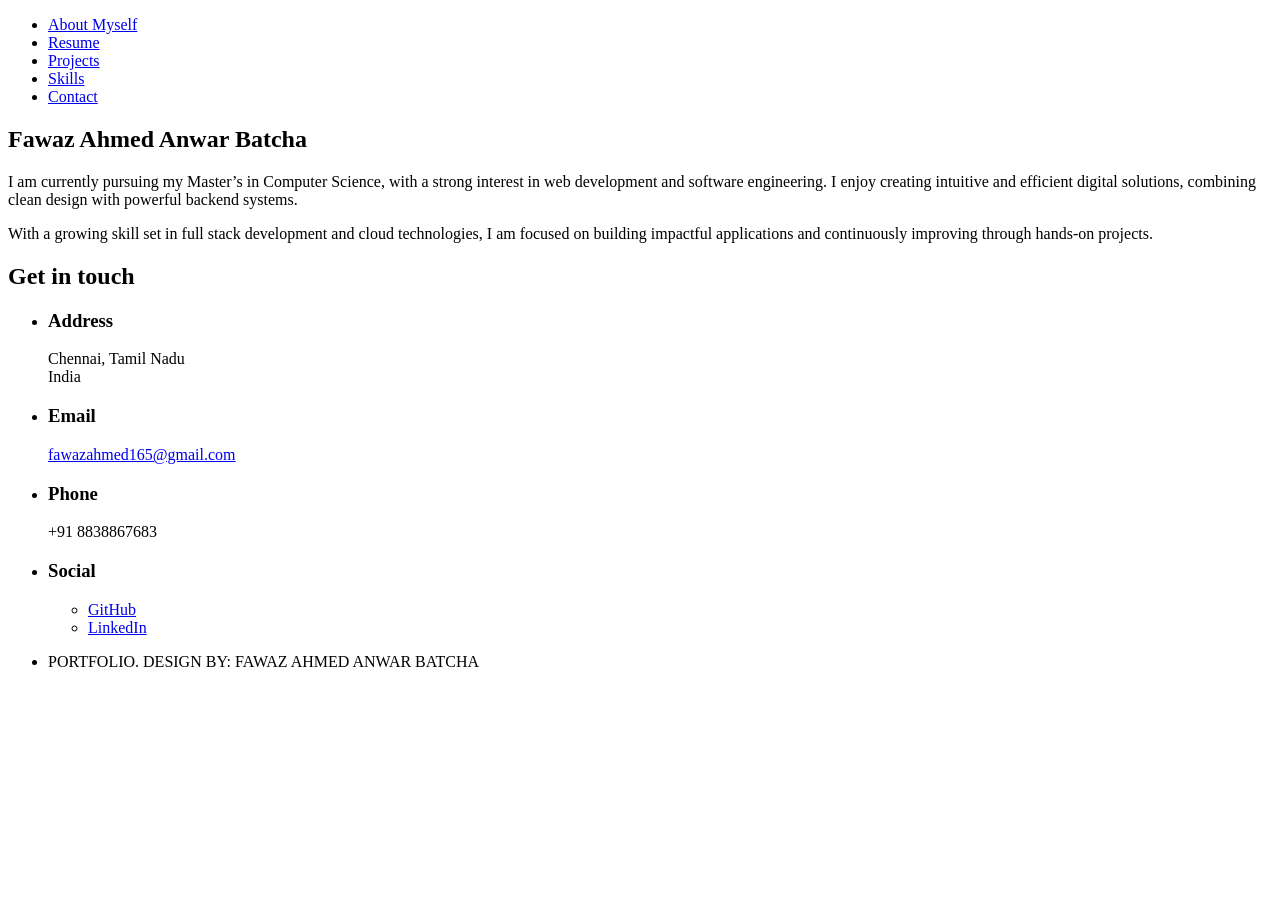
==== index.html @ 82d03cc2 "initial commit" ====
<!DOCTYPE HTML>
<!--
	Hyperspace by HTML5 UP
	html5up.net | @ajlkn
	Free for personal and commercial use under the CCA 3.0 license (html5up.net/license)
-->
<html>
	<head>
		<title>Fawaz Ahmed Portfolio</title>
		<meta charset="utf-8" />
		<meta name="viewport" content="width=device-width, initial-scale=1, user-scalable=no" />
		<link rel="stylesheet" href="assets/css/main.css" />
		<noscript><link rel="stylesheet" href="assets/css/noscript.css" /></noscript>
	</head>
	<body class="is-preload">

		<!-- Sidebar -->
		<section id="sidebar">
			<div class="inner">
				<nav>
					<ul>
						<li><a href="about.html">About Myself</a></li>
						<li><a href="resume.html">Resume</a></li>
						<li><a href="projects.html">Projects</a></li>
						<li><a href="skills.html">Skills</a></li>
						<li><a href="#contact">Contact</a></li>
					</ul>
				</nav>
			</div>
		</section>

		<!-- Wrapper -->
			<div id="wrapper">

				<!-- Intro -->
					<section id="intro" class="wrapper style1 fullscreen fade-up">
						<div class="inner">
							<h1><span class="image right"><img src="file:///C:/Users/fawaz/OneDrive/Documents/portfolio%20website/fawazahmed.github.io/images/personal/about_me.jpg" alt="" /></span>Fawaz Ahmed Anwar Batcha</h1>
							<p>I am currently pursuing my Master’s in Computer Science, with a strong interest in web development and software engineering. I enjoy creating intuitive and efficient digital solutions, combining clean design with powerful backend systems.</p>

							<p>With a growing skill set in full stack development and cloud technologies, I am focused on building impactful applications and continuously improving through hands-on projects.</p>
						</div>
					</section>

				<!-- Three -->
					<section id="contact" class="wrapper style1 fade-up">
						<div class="inner">
							<h2>Get in touch</h2>
							<div class="col-6 col-12">
								<!--section>
									<form method="post" action="form-to-email.php">
										<div class="fields">
											<div class="field half">
												<label for="name">Name</label>
												<input type="text" name="name" id="name" />
											</div>
											<div class="field half">
												<label for="email">Email</label>
												<input type="text" name="email" id="email" />
											</div>
											<div class="field">
												<label for="message">Message</label>
												<textarea name="message" id="message" rows="5"></textarea>
											</div>
										</div>
										<ul class="actions">
											<li><a href="mailto: yourname@gmail.com?subject = Name&body = Message" class="button submit">Send Message</a></li>
										</ul>
									</form>
								</section-->
								<section>
									<ul class="contact">
										<div class="row">
											<div class="col-6 col-12-medium">
												<li>
													<h3>Address</h3>
													<span>Chennai, Tamil Nadu<br />
													India</span>
												</li>
											</div>
											<div class="col-6 col-12-medium">
												<li>
													<h3>Email</h3>
													<a href="mailto: fawazahmed165@gmail.com">fawazahmed165@gmail.com</a>
												</li>
											</div>
										</div>
										<div class="row">
											<div class="col-6 col-12-medium">
												<li>
													<h3>Phone</h3>
													<span>+91 8838867683</span>
												</li>
											</div>
											<div class="col-6 col-12-medium">	
												<li>
													<h3>Social</h3>
													<ul class="icons">
														<li><a href="https://github.com/fawaz165" class="icon brands fa-github"><span class="label">GitHub</span></a></li>
														<li><a href="https://www.linkedin.com/in/fawaz-ahmed-831165223/" class="icon brands fa-linkedin-in"><span class="label">LinkedIn</span></a></li>
													</ul>
												</li>
											</div>
										</div>
									</ul>
								</section>
							</div>
						</div>
					</section>

			</div>

		<!-- Footer -->
			<footer id="footer" class="wrapper style1-alt">
				<div class="inner">
					<ul class="menu">
						<li> PORTFOLIO. DESIGN BY: FAWAZ AHMED ANWAR BATCHA</li>
					</ul>
				</div>
			</footer>

		<!-- Scripts -->
			<script src="assets/js/jquery.min.js"></script>
			<script src="assets/js/jquery.scrollex.min.js"></script>
			<script src="assets/js/jquery.scrolly.min.js"></script>
			<script src="assets/js/browser.min.js"></script>
			<script src="assets/js/breakpoints.min.js"></script>
			<script src="assets/js/util.js"></script>
			<script src="assets/js/main.js"></script>

	</body>
</html>
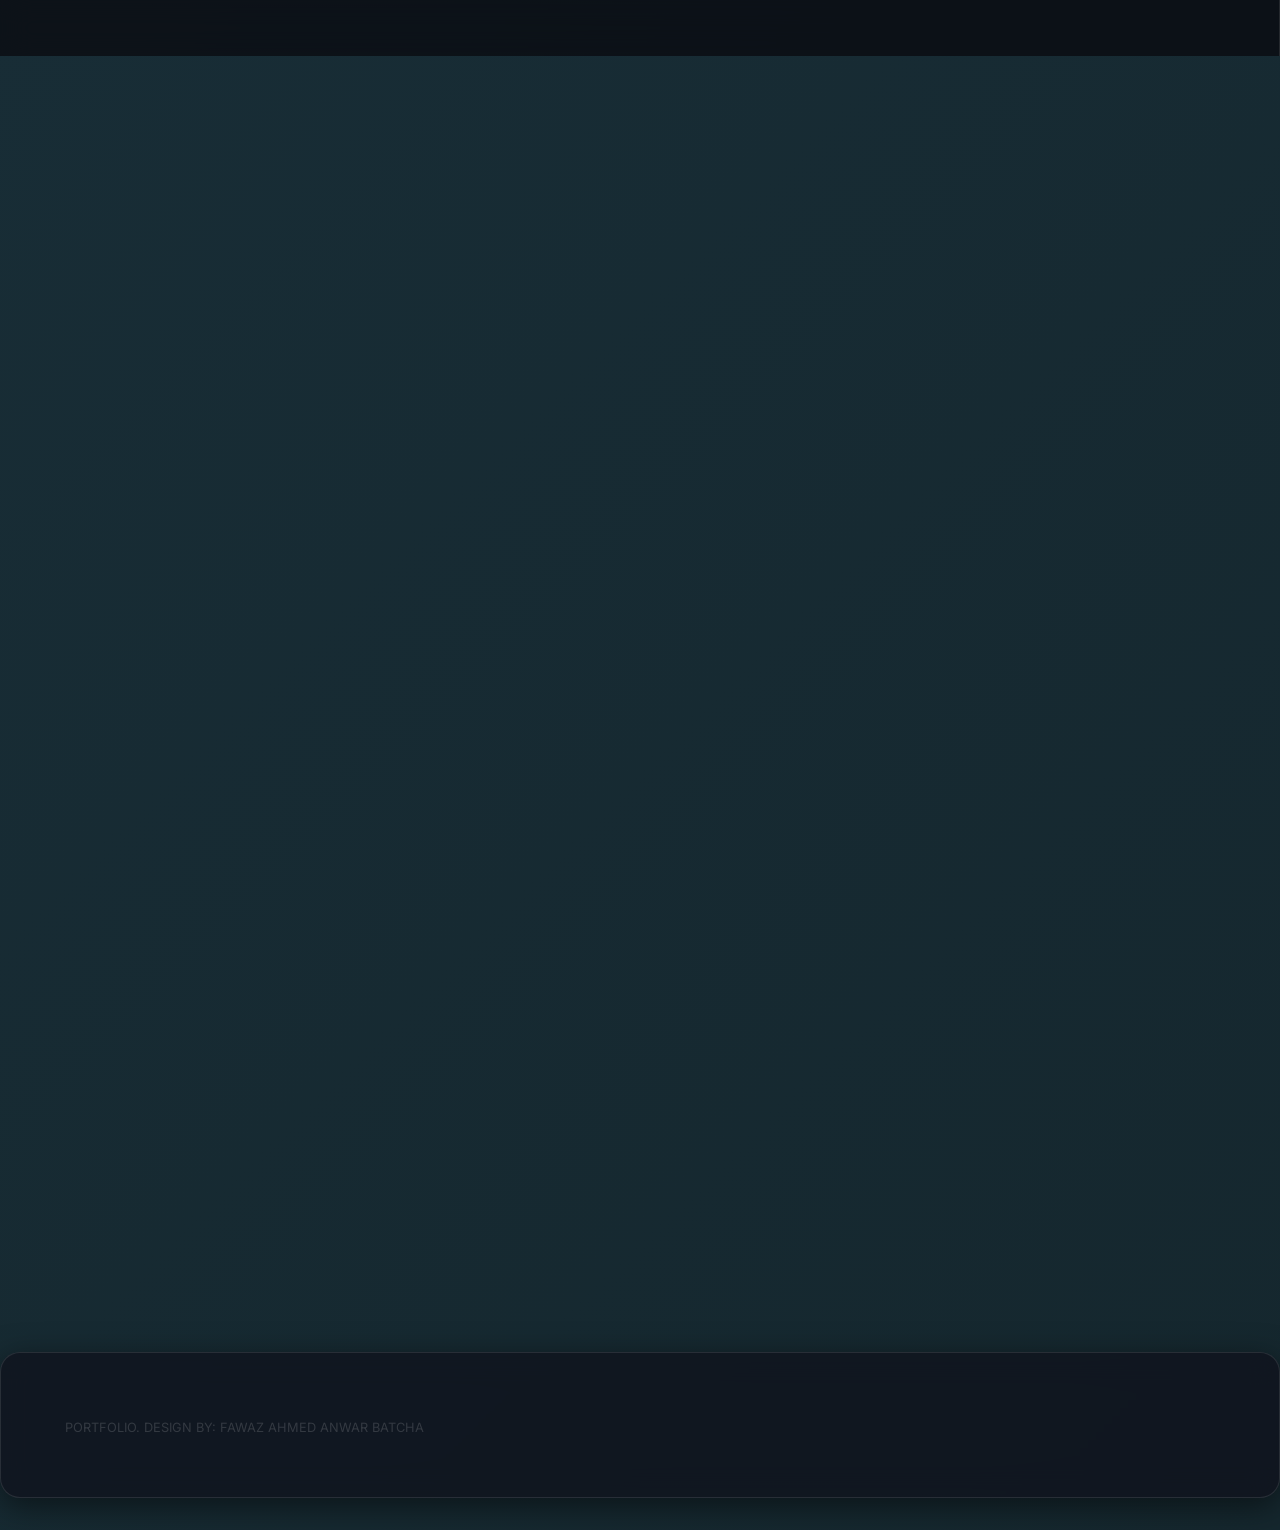
==== commit 5fece3b0: "Updated portfolio" ====
--- a/index.html
+++ b/index.html
@@ -9,6 +9,9 @@
 		<title>Fawaz Ahmed Portfolio</title>
 		<meta charset="utf-8" />
 		<meta name="viewport" content="width=device-width, initial-scale=1, user-scalable=no" />
+		<link rel="preconnect" href="https://fonts.googleapis.com">
+		<link rel="preconnect" href="https://fonts.gstatic.com" crossorigin>
+		<link href="https://fonts.googleapis.com/css2?family=Inter:wght@300;400;600&family=Outfit:wght@400;700;900&display=swap" rel="stylesheet">
 		<link rel="stylesheet" href="assets/css/main.css" />
 		<noscript><link rel="stylesheet" href="assets/css/noscript.css" /></noscript>
 	</head>
--- a/assets/css/main.css
+++ b/assets/css/main.css
@@ -0,0 +1,3994 @@
+﻿@import url(fontawesome-all.min.css);
+
+/*
+	Hyperspace by HTML5 UP
+	html5up.net | @ajlkn
+	Free for personal and commercial use under the CCA 3.0 license (html5up.net/license)
+*/
+
+html, body, div, span, applet, object,
+iframe, h1, h2, h3, h4, h5, h6, p, blockquote,
+pre, a, abbr, acronym, address, big, cite,
+code, del, dfn, em, img, ins, kbd, q, s, samp,
+small, strike, strong, sub, sup, tt, var, b,
+u, i, center, dl, dt, dd, ol, ul, li, fieldset,
+form, label, legend, table, caption, tbody,
+tfoot, thead, tr, th, td, article, aside,
+canvas, details, embed, figure, figcaption,
+footer, header, hgroup, menu, nav, output, ruby,
+section, summary, time, mark, audio, video {
+	margin: 0;
+	padding: 0;
+	border: 0;
+	font-size: 100%;
+	font: inherit;
+	vertical-align: baseline;}
+
+article, aside, details, figcaption, figure,
+footer, header, hgroup, menu, nav, section {
+	display: block;}
+
+body {
+	line-height: 1;
+}
+
+ol, ul {
+	list-style: none;
+}
+
+blockquote, q {
+	quotes: none;
+}
+
+	blockquote:before, blockquote:after, q:before, q:after {
+		content: '';
+		content: none;
+	}
+
+table {
+	border-collapse: collapse;
+	border-spacing: 0;
+}
+
+body {
+	-webkit-text-size-adjust: none;
+}
+
+mark {
+	background-color: transparent;
+	color: inherit;
+}
+
+input::-moz-focus-inner {
+	border: 0;
+	padding: 0;
+}
+
+input, select, textarea {
+	-moz-appearance: none;
+	-webkit-appearance: none;
+	-ms-appearance: none;
+	appearance: none;
+}
+
+/* Basic */
+
+	@-ms-viewport {
+		width: device-width;
+	}
+
+	body {
+		-ms-overflow-style: scrollbar;
+	}
+
+	@media screen and (max-width: 480px) {
+
+		html, body {
+			min-width: 320px;
+		}
+
+	}
+
+	html {
+		box-sizing: border-box;
+	}
+
+	*, *:before, *:after {
+		box-sizing: inherit;
+	}
+	
+	body {
+		background: linear-gradient(-45deg, #071014, #122126, #182d36);
+		background-size: 400% 400%;
+		animation: gradientBG 15s ease infinite;
+	}
+
+	@keyframes gradientBG {
+		0% { background-position: 0% 50%; }
+		50% { background-position: 100% 50%; }
+		100% { background-position: 0% 50%; }
+	}
+
+		body.is-preload *, body.is-preload *:before, body.is-preload *:after {
+			-moz-animation: none !important;
+			-webkit-animation: none !important;
+			-ms-animation: none !important;
+			animation: none !important;
+			-moz-transition: none !important;
+			-webkit-transition: none !important;
+			-ms-transition: none !important;
+			transition: none !important;
+		}
+
+/* Type */
+ /* text color*/
+	body, input, select, textarea {
+		color: rgba(255, 255, 255, 0.7);
+		font-family: 'Inter', Arial, Helvetica, sans-serif;
+		font-size: 16.5pt;
+		font-weight: normal;
+		line-height: 1.75;
+	}
+
+		@media screen and (max-width: 1680px) {
+
+			body, input, select, textarea {
+				font-size: 13pt;
+			}
+
+		}
+
+		@media screen and (max-width: 1280px) {
+
+			body, input, select, textarea {
+				font-size: 12pt;
+			}
+
+		}
+
+		@media screen and (max-width: 360px) {
+
+			body, input, select, textarea {
+				font-size: 11pt;
+			}
+
+		}
+
+	a {
+		-moz-transition: color 0.2s ease, border-bottom-color 0.2s ease;
+		-webkit-transition: color 0.2s ease, border-bottom-color 0.2s ease;
+		-ms-transition: color 0.2s ease, border-bottom-color 0.2s ease;
+		transition: color 0.2s ease, border-bottom-color 0.2s ease;
+		border-bottom: dotted 1px rgba(255, 255, 255, 0.35);
+		color: inherit;
+		text-decoration: none;
+	}
+
+		a:hover {
+			border-bottom-color: transparent;
+			color: #ffffff;
+		}
+
+	strong, b {
+		color: #ffffff;
+		font-weight: bold;
+	}
+
+	em, i {
+		font-style: italic;
+	}
+
+	p {
+		margin: 0 0 2em 0;
+	}
+
+	h1, h2, h3, h4, h5, h6 {
+		color: #ffffff;
+		font-family: 'Outfit', sans-serif;
+		font-weight: bold;
+		line-height: 1.5;
+		margin: 0 0 0.5em 0;
+	}
+
+		h1 a, h2 a, h3 a, h4 a, h5 a, h6 a {
+			color: inherit;
+			text-decoration: none;
+		}
+
+	h1 {
+		font-size: 2.75em;
+	}
+
+		h1.major {
+			margin: 0 0 1.3em 0;
+			position: relative;
+			padding-bottom: 0.35em;
+		}
+
+			h1.major:after {
+				background-image: -moz-linear-gradient(to right, #000000, #ffffff);
+				background-image: -webkit-linear-gradient(to right, #000000, #ffffff);
+				background-image: -ms-linear-gradient(to right, #000000, #ffffff);
+				background-image: linear-gradient(to right, #ffffff, #000000);    		/* color-edit The line under main heading gradient */ 
+				-moz-transition: max-width 0.2s ease;
+				-webkit-transition: max-width 0.2s ease;
+				-ms-transition: max-width 0.2s ease;
+				transition: max-width 0.2s ease;
+				border-radius: 0.2em;
+				bottom: 0;
+				content: '';
+				height: 0.05em;
+				position: absolute;
+				right: 0;
+				width: 100%;
+			}
+
+	h2 {
+		font-size: 1.75em;
+	}
+
+	h3 {
+		font-size: 1.1em;
+	}
+
+	h4 {
+		font-size: 1em;
+	}
+
+	h5 {
+		font-size: 0.8em;
+	}
+
+	h6 {
+		font-size: 0.6em;
+	}
+
+	@media screen and (max-width: 736px) {
+
+		h1 {
+			font-size: 2em;
+		}
+
+		h2 {
+			font-size: 1.25em;
+		}
+
+		h3 {
+			font-size: 1em;
+		}
+
+		h4 {
+			font-size: 0.8em;
+		}
+
+		h5 {
+			font-size: 0.6em;
+		}
+
+		h6 {
+			font-size: 0.6em;
+		}
+
+	}
+
+	sub {
+		font-size: 0.8em;
+		position: relative;
+		top: 0.5em;
+	}
+
+	sup {
+		font-size: 0.8em;
+		position: relative;
+		top: -0.5em;
+	}
+
+	blockquote {
+		border-left: solid 4px rgba(255, 255, 255, 0.15);
+		font-style: italic;
+		margin: 0 0 2em 0;
+		padding: 0.5em 0 0.5em 2em;
+	}
+
+	code {
+		background: rgba(255, 255, 255, 0.05);
+		border-radius: 0.25em;
+		border: solid 1px rgba(255, 255, 255, 0.15);
+		font-family: "Courier New", monospace;
+		font-size: 0.9em;
+		margin: 0 0.25em;
+		padding: 0.25em 0.65em;
+	}
+
+	pre {
+		-webkit-overflow-scrolling: touch;
+		font-family: "Courier New", monospace;
+		font-size: 0.9em;
+		margin: 0 0 2em 0;
+	}
+
+		pre code {
+			display: block;
+			line-height: 1.75em;
+			padding: 1em 1.5em;
+			overflow-x: auto;
+		}
+
+	hr {
+		border: 0;
+		border-bottom: solid 1px rgba(255, 255, 255, 0.15);
+		margin: 2em 0;
+	}
+
+		hr.major {
+			margin: 3em 0;
+		}
+
+	.align-left {
+		text-align: left;
+	}
+
+	.align-center {
+		text-align: center;
+	}
+
+	.align-right {
+		text-align: right;
+	}
+
+/* Row */
+
+	.row {
+		display: flex;
+		flex-wrap: wrap;
+		box-sizing: border-box;
+		align-items: stretch;
+	}
+
+		.row > * {
+			box-sizing: border-box;
+		}
+
+		.row.gtr-uniform > * > :last-child {
+			margin-bottom: 0;
+		}
+
+		.row.aln-left {
+			justify-content: flex-start;
+		}
+
+		.row.aln-center {
+			justify-content: center;
+		}
+
+		.row.aln-right {
+			justify-content: flex-end;
+		}
+
+		.row.aln-top {
+			align-items: flex-start;
+		}
+
+		.row.aln-middle {
+			align-items: center;
+		}
+
+		.row.aln-bottom {
+			align-items: flex-end;
+		}
+
+		.row > .imp {
+			order: -1;
+		}
+
+		.row > .col-1 {
+			width: 8.33333%;
+		}
+
+		.row > .off-1 {
+			margin-left: 8.33333%;
+		}
+
+		.row > .col-2 {
+			width: 16.66667%;
+		}
+
+		.row > .off-2 {
+			margin-left: 16.66667%;
+		}
+
+		.row > .col-3 {
+			width: 25%;
+		}
+
+		.row > .off-3 {
+			margin-left: 25%;
+		}
+
+		.row > .col-4 {
+			width: 33.33333%;
+		}
+
+		.row > .off-4 {
+			margin-left: 33.33333%;
+		}
+
+		.row > .col-5 {
+			width: 41.66667%;
+		}
+
+		.row > .off-5 {
+			margin-left: 41.66667%;
+		}
+
+		.row > .col-6 {
+			width: 50%;
+		}
+
+		.row > .off-6 {
+			margin-left: 50%;
+		}
+
+		.row > .col-7 {
+			width: 58.33333%;
+		}
+
+		.row > .off-7 {
+			margin-left: 58.33333%;
+		}
+
+		.row > .col-8 {
+			width: 66.66667%;
+		}
+
+		.row > .off-8 {
+			margin-left: 66.66667%;
+		}
+
+		.row > .col-9 {
+			width: 75%;
+		}
+
+		.row > .off-9 {
+			margin-left: 75%;
+		}
+
+		.row > .col-10 {
+			width: 83.33333%;
+		}
+
+		.row > .off-10 {
+			margin-left: 83.33333%;
+		}
+
+		.row > .col-11 {
+			width: 91.66667%;
+		}
+
+		.row > .off-11 {
+			margin-left: 91.66667%;
+		}
+
+		.row > .col-12 {
+			width: 100%;
+		}
+
+		.row > .off-12 {
+			margin-left: 100%;
+		}
+
+		.row.gtr-0 {
+			margin-top: 0;
+			margin-left: 0em;
+		}
+
+			.row.gtr-0 > * {
+				padding: 0 0 0 0em;
+			}
+
+			.row.gtr-0.gtr-uniform {
+				margin-top: 0em;
+			}
+
+				.row.gtr-0.gtr-uniform > * {
+					padding-top: 0em;
+				}
+
+		.row.gtr-25 {
+			margin-top: 0;
+			margin-left: -0.375em;
+		}
+
+			.row.gtr-25 > * {
+				padding: 0 0 0 0.375em;
+			}
+
+			.row.gtr-25.gtr-uniform {
+				margin-top: -0.375em;
+			}
+
+				.row.gtr-25.gtr-uniform > * {
+					padding-top: 0.375em;
+				}
+
+		.row.gtr-50 {
+			margin-top: 0;
+			margin-left: -0.75em;
+		}
+
+			.row.gtr-50 > * {
+				padding: 0 0 0 0.75em;
+			}
+
+			.row.gtr-50.gtr-uniform {
+				margin-top: -0.75em;
+			}
+
+				.row.gtr-50.gtr-uniform > * {
+					padding-top: 0.75em;
+				}
+
+		.row {
+			margin-top: 0;
+			margin-left: -1.5em;
+		}
+
+			.row > * {
+				padding: 0 0 0 1.5em;
+			}
+
+			.row.gtr-uniform {
+				margin-top: -1.5em;
+			}
+
+				.row.gtr-uniform > * {
+					padding-top: 1.5em;
+				}
+
+		.row.gtr-150 {
+			margin-top: 0;
+			margin-left: -2.25em;
+		}
+
+			.row.gtr-150 > * {
+				padding: 0 0 0 2.25em;
+			}
+
+			.row.gtr-150.gtr-uniform {
+				margin-top: -2.25em;
+			}
+
+				.row.gtr-150.gtr-uniform > * {
+					padding-top: 2.25em;
+				}
+
+		.row.gtr-200 {
+			margin-top: 0;
+			margin-left: -3em;
+		}
+
+			.row.gtr-200 > * {
+				padding: 0 0 0 3em;
+			}
+
+			.row.gtr-200.gtr-uniform {
+				margin-top: -3em;
+			}
+
+				.row.gtr-200.gtr-uniform > * {
+					padding-top: 3em;
+				}
+
+		@media screen and (max-width: 1680px) {
+
+			.row {
+				display: flex;
+				flex-wrap: wrap;
+				box-sizing: border-box;
+				align-items: stretch;
+			}
+
+				.row > * {
+					box-sizing: border-box;
+				}
+
+				.row.gtr-uniform > * > :last-child {
+					margin-bottom: 0;
+				}
+
+				.row.aln-left {
+					justify-content: flex-start;
+				}
+
+				.row.aln-center {
+					justify-content: center;
+				}
+
+				.row.aln-right {
+					justify-content: flex-end;
+				}
+
+				.row.aln-top {
+					align-items: flex-start;
+				}
+
+				.row.aln-middle {
+					align-items: center;
+				}
+
+				.row.aln-bottom {
+					align-items: flex-end;
+				}
+
+				.row > .imp-xlarge {
+					order: -1;
+				}
+
+				.row > .col-1-xlarge {
+					width: 8.33333%;
+				}
+
+				.row > .off-1-xlarge {
+					margin-left: 8.33333%;
+				}
+
+				.row > .col-2-xlarge {
+					width: 16.66667%;
+				}
+
+				.row > .off-2-xlarge {
+					margin-left: 16.66667%;
+				}
+
+				.row > .col-3-xlarge {
+					width: 25%;
+				}
+
+				.row > .off-3-xlarge {
+					margin-left: 25%;
+				}
+
+				.row > .col-4-xlarge {
+					width: 33.33333%;
+				}
+
+				.row > .off-4-xlarge {
+					margin-left: 33.33333%;
+				}
+
+				.row > .col-5-xlarge {
+					width: 41.66667%;
+				}
+
+				.row > .off-5-xlarge {
+					margin-left: 41.66667%;
+				}
+
+				.row > .col-6-xlarge {
+					width: 50%;
+				}
+
+				.row > .off-6-xlarge {
+					margin-left: 50%;
+				}
+
+				.row > .col-7-xlarge {
+					width: 58.33333%;
+				}
+
+				.row > .off-7-xlarge {
+					margin-left: 58.33333%;
+				}
+
+				.row > .col-8-xlarge {
+					width: 66.66667%;
+				}
+
+				.row > .off-8-xlarge {
+					margin-left: 66.66667%;
+				}
+
+				.row > .col-9-xlarge {
+					width: 75%;
+				}
+
+				.row > .off-9-xlarge {
+					margin-left: 75%;
+				}
+
+				.row > .col-10-xlarge {
+					width: 83.33333%;
+				}
+
+				.row > .off-10-xlarge {
+					margin-left: 83.33333%;
+				}
+
+				.row > .col-11-xlarge {
+					width: 91.66667%;
+				}
+
+				.row > .off-11-xlarge {
+					margin-left: 91.66667%;
+				}
+
+				.row > .col-12-xlarge {
+					width: 100%;
+				}
+
+				.row > .off-12-xlarge {
+					margin-left: 100%;
+				}
+
+				.row.gtr-0 {
+					margin-top: 0;
+					margin-left: 0em;
+				}
+
+					.row.gtr-0 > * {
+						padding: 0 0 0 0em;
+					}
+
+					.row.gtr-0.gtr-uniform {
+						margin-top: 0em;
+					}
+
+						.row.gtr-0.gtr-uniform > * {
+							padding-top: 0em;
+						}
+
+				.row.gtr-25 {
+					margin-top: 0;
+					margin-left: -0.375em;
+				}
+
+					.row.gtr-25 > * {
+						padding: 0 0 0 0.375em;
+					}
+
+					.row.gtr-25.gtr-uniform {
+						margin-top: -0.375em;
+					}
+
+						.row.gtr-25.gtr-uniform > * {
+							padding-top: 0.375em;
+						}
+
+				.row.gtr-50 {
+					margin-top: 0;
+					margin-left: -0.75em;
+				}
+
+					.row.gtr-50 > * {
+						padding: 0 0 0 0.75em;
+					}
+
+					.row.gtr-50.gtr-uniform {
+						margin-top: -0.75em;
+					}
+
+						.row.gtr-50.gtr-uniform > * {
+							padding-top: 0.75em;
+						}
+
+				.row {
+					margin-top: 0;
+					margin-left: -1.5em;
+				}
+
+					.row > * {
+						padding: 0 0 0 1.5em;
+					}
+
+					.row.gtr-uniform {
+						margin-top: -1.5em;
+					}
+
+						.row.gtr-uniform > * {
+							padding-top: 1.5em;
+						}
+
+				.row.gtr-150 {
+					margin-top: 0;
+					margin-left: -2.25em;
+				}
+
+					.row.gtr-150 > * {
+						padding: 0 0 0 2.25em;
+					}
+
+					.row.gtr-150.gtr-uniform {
+						margin-top: -2.25em;
+					}
+
+						.row.gtr-150.gtr-uniform > * {
+							padding-top: 2.25em;
+						}
+
+				.row.gtr-200 {
+					margin-top: 0;
+					margin-left: -3em;
+				}
+
+					.row.gtr-200 > * {
+						padding: 0 0 0 3em;
+					}
+
+					.row.gtr-200.gtr-uniform {
+						margin-top: -3em;
+					}
+
+						.row.gtr-200.gtr-uniform > * {
+							padding-top: 3em;
+						}
+
+		}
+
+		@media screen and (max-width: 1280px) {
+
+			.row {
+				display: flex;
+				flex-wrap: wrap;
+				box-sizing: border-box;
+				align-items: stretch;
+			}
+
+				.row > * {
+					box-sizing: border-box;
+				}
+
+				.row.gtr-uniform > * > :last-child {
+					margin-bottom: 0;
+				}
+
+				.row.aln-left {
+					justify-content: flex-start;
+				}
+
+				.row.aln-center {
+					justify-content: center;
+				}
+
+				.row.aln-right {
+					justify-content: flex-end;
+				}
+
+				.row.aln-top {
+					align-items: flex-start;
+				}
+
+				.row.aln-middle {
+					align-items: center;
+				}
+
+				.row.aln-bottom {
+					align-items: flex-end;
+				}
+
+				.row > .imp-large {
+					order: -1;
+				}
+
+				.row > .col-1-large {
+					width: 8.33333%;
+				}
+
+				.row > .off-1-large {
+					margin-left: 8.33333%;
+				}
+
+				.row > .col-2-large {
+					width: 16.66667%;
+				}
+
+				.row > .off-2-large {
+					margin-left: 16.66667%;
+				}
+
+				.row > .col-3-large {
+					width: 25%;
+				}
+
+				.row > .off-3-large {
+					margin-left: 25%;
+				}
+
+				.row > .col-4-large {
+					width: 33.33333%;
+				}
+
+				.row > .off-4-large {
+					margin-left: 33.33333%;
+				}
+
+				.row > .col-5-large {
+					width: 41.66667%;
+				}
+
+				.row > .off-5-large {
+					margin-left: 41.66667%;
+				}
+
+				.row > .col-6-large {
+					width: 50%;
+				}
+
+				.row > .off-6-large {
+					margin-left: 50%;
+				}
+
+				.row > .col-7-large {
+					width: 58.33333%;
+				}
+
+				.row > .off-7-large {
+					margin-left: 58.33333%;
+				}
+
+				.row > .col-8-large {
+					width: 66.66667%;
+				}
+
+				.row > .off-8-large {
+					margin-left: 66.66667%;
+				}
+
+				.row > .col-9-large {
+					width: 75%;
+				}
+
+				.row > .off-9-large {
+					margin-left: 75%;
+				}
+
+				.row > .col-10-large {
+					width: 83.33333%;
+				}
+
+				.row > .off-10-large {
+					margin-left: 83.33333%;
+				}
+
+				.row > .col-11-large {
+					width: 91.66667%;
+				}
+
+				.row > .off-11-large {
+					margin-left: 91.66667%;
+				}
+
+				.row > .col-12-large {
+					width: 100%;
+				}
+
+				.row > .off-12-large {
+					margin-left: 100%;
+				}
+
+				.row.gtr-0 {
+					margin-top: 0;
+					margin-left: 0em;
+				}
+
+					.row.gtr-0 > * {
+						padding: 0 0 0 0em;
+					}
+
+					.row.gtr-0.gtr-uniform {
+						margin-top: 0em;
+					}
+
+						.row.gtr-0.gtr-uniform > * {
+							padding-top: 0em;
+						}
+
+				.row.gtr-25 {
+					margin-top: 0;
+					margin-left: -0.375em;
+				}
+
+					.row.gtr-25 > * {
+						padding: 0 0 0 0.375em;
+					}
+
+					.row.gtr-25.gtr-uniform {
+						margin-top: -0.375em;
+					}
+
+						.row.gtr-25.gtr-uniform > * {
+							padding-top: 0.375em;
+						}
+
+				.row.gtr-50 {
+					margin-top: 0;
+					margin-left: -0.75em;
+				}
+
+					.row.gtr-50 > * {
+						padding: 0 0 0 0.75em;
+					}
+
+					.row.gtr-50.gtr-uniform {
+						margin-top: -0.75em;
+					}
+
+						.row.gtr-50.gtr-uniform > * {
+							padding-top: 0.75em;
+						}
+
+				.row {
+					margin-top: 0;
+					margin-left: -1.5em;
+				}
+
+					.row > * {
+						padding: 0 0 0 1.5em;
+					}
+
+					.row.gtr-uniform {
+						margin-top: -1.5em;
+					}
+
+						.row.gtr-uniform > * {
+							padding-top: 1.5em;
+						}
+
+				.row.gtr-150 {
+					margin-top: 0;
+					margin-left: -2.25em;
+				}
+
+					.row.gtr-150 > * {
+						padding: 0 0 0 2.25em;
+					}
+
+					.row.gtr-150.gtr-uniform {
+						margin-top: -2.25em;
+					}
+
+						.row.gtr-150.gtr-uniform > * {
+							padding-top: 2.25em;
+						}
+
+				.row.gtr-200 {
+					margin-top: 0;
+					margin-left: -3em;
+				}
+
+					.row.gtr-200 > * {
+						padding: 0 0 0 3em;
+					}
+
+					.row.gtr-200.gtr-uniform {
+						margin-top: -3em;
+					}
+
+						.row.gtr-200.gtr-uniform > * {
+							padding-top: 3em;
+						}
+
+		}
+
+		@media screen and (max-width: 980px) {
+
+			.row {
+				display: flex;
+				flex-wrap: wrap;
+				box-sizing: border-box;
+				align-items: stretch;
+			}
+
+				.row > * {
+					box-sizing: border-box;
+				}
+
+				.row.gtr-uniform > * > :last-child {
+					margin-bottom: 0;
+				}
+
+				.row.aln-left {
+					justify-content: flex-start;
+				}
+
+				.row.aln-center {
+					justify-content: center;
+				}
+
+				.row.aln-right {
+					justify-content: flex-end;
+				}
+
+				.row.aln-top {
+					align-items: flex-start;
+				}
+
+				.row.aln-middle {
+					align-items: center;
+				}
+
+				.row.aln-bottom {
+					align-items: flex-end;
+				}
+
+				.row > .imp-medium {
+					order: -1;
+				}
+
+				.row > .col-1-medium {
+					width: 8.33333%;
+				}
+
+				.row > .off-1-medium {
+					margin-left: 8.33333%;
+				}
+
+				.row > .col-2-medium {
+					width: 16.66667%;
+				}
+
+				.row > .off-2-medium {
+					margin-left: 16.66667%;
+				}
+
+				.row > .col-3-medium {
+					width: 25%;
+				}
+
+				.row > .off-3-medium {
+					margin-left: 25%;
+				}
+
+				.row > .col-4-medium {
+					width: 33.33333%;
+				}
+
+				.row > .off-4-medium {
+					margin-left: 33.33333%;
+				}
+
+				.row > .col-5-medium {
+					width: 41.66667%;
+				}
+
+				.row > .off-5-medium {
+					margin-left: 41.66667%;
+				}
+
+				.row > .col-6-medium {
+					width: 50%;
+				}
+
+				.row > .off-6-medium {
+					margin-left: 50%;
+				}
+
+				.row > .col-7-medium {
+					width: 58.33333%;
+				}
+
+				.row > .off-7-medium {
+					margin-left: 58.33333%;
+				}
+
+				.row > .col-8-medium {
+					width: 66.66667%;
+				}
+
+				.row > .off-8-medium {
+					margin-left: 66.66667%;
+				}
+
+				.row > .col-9-medium {
+					width: 75%;
+				}
+
+				.row > .off-9-medium {
+					margin-left: 75%;
+				}
+
+				.row > .col-10-medium {
+					width: 83.33333%;
+				}
+
+				.row > .off-10-medium {
+					margin-left: 83.33333%;
+				}
+
+				.row > .col-11-medium {
+					width: 91.66667%;
+				}
+
+				.row > .off-11-medium {
+					margin-left: 91.66667%;
+				}
+
+				.row > .col-12-medium {
+					width: 100%;
+				}
+
+				.row > .off-12-medium {
+					margin-left: 100%;
+				}
+
+				.row.gtr-0 {
+					margin-top: 0;
+					margin-left: 0em;
+				}
+
+					.row.gtr-0 > * {
+						padding: 0 0 0 0em;
+					}
+
+					.row.gtr-0.gtr-uniform {
+						margin-top: 0em;
+					}
+
+						.row.gtr-0.gtr-uniform > * {
+							padding-top: 0em;
+						}
+
+				.row.gtr-25 {
+					margin-top: 0;
+					margin-left: -0.375em;
+				}
+
+					.row.gtr-25 > * {
+						padding: 0 0 0 0.375em;
+					}
+
+					.row.gtr-25.gtr-uniform {
+						margin-top: -0.375em;
+					}
+
+						.row.gtr-25.gtr-uniform > * {
+							padding-top: 0.375em;
+						}
+
+				.row.gtr-50 {
+					margin-top: 0;
+					margin-left: -0.75em;
+				}
+
+					.row.gtr-50 > * {
+						padding: 0 0 0 0.75em;
+					}
+
+					.row.gtr-50.gtr-uniform {
+						margin-top: -0.75em;
+					}
+
+						.row.gtr-50.gtr-uniform > * {
+							padding-top: 0.75em;
+						}
+
+				.row {
+					margin-top: 0;
+					margin-left: -1.5em;
+				}
+
+					.row > * {
+						padding: 0 0 0 1.5em;
+					}
+
+					.row.gtr-uniform {
+						margin-top: -1.5em;
+					}
+
+						.row.gtr-uniform > * {
+							padding-top: 1.5em;
+						}
+
+				.row.gtr-150 {
+					margin-top: 0;
+					margin-left: -2.25em;
+				}
+
+					.row.gtr-150 > * {
+						padding: 0 0 0 2.25em;
+					}
+
+					.row.gtr-150.gtr-uniform {
+						margin-top: -2.25em;
+					}
+
+						.row.gtr-150.gtr-uniform > * {
+							padding-top: 2.25em;
+						}
+
+				.row.gtr-200 {
+					margin-top: 0;
+					margin-left: -3em;
+				}
+
+					.row.gtr-200 > * {
+						padding: 0 0 0 3em;
+					}
+
+					.row.gtr-200.gtr-uniform {
+						margin-top: -3em;
+					}
+
+						.row.gtr-200.gtr-uniform > * {
+							padding-top: 3em;
+						}
+
+		}
+
+		@media screen and (max-width: 736px) {
+
+			.row {
+				display: flex;
+				flex-wrap: wrap;
+				box-sizing: border-box;
+				align-items: stretch;
+			}
+
+				.row > * {
+					box-sizing: border-box;
+				}
+
+				.row.gtr-uniform > * > :last-child {
+					margin-bottom: 0;
+				}
+
+				.row.aln-left {
+					justify-content: flex-start;
+				}
+
+				.row.aln-center {
+					justify-content: center;
+				}
+
+				.row.aln-right {
+					justify-content: flex-end;
+				}
+
+				.row.aln-top {
+					align-items: flex-start;
+				}
+
+				.row.aln-middle {
+					align-items: center;
+				}
+
+				.row.aln-bottom {
+					align-items: flex-end;
+				}
+
+				.row > .imp-small {
+					order: -1;
+				}
+
+				.row > .col-1-small {
+					width: 8.33333%;
+				}
+
+				.row > .off-1-small {
+					margin-left: 8.33333%;
+				}
+
+				.row > .col-2-small {
+					width: 16.66667%;
+				}
+
+				.row > .off-2-small {
+					margin-left: 16.66667%;
+				}
+
+				.row > .col-3-small {
+					width: 25%;
+				}
+
+				.row > .off-3-small {
+					margin-left: 25%;
+				}
+
+				.row > .col-4-small {
+					width: 33.33333%;
+				}
+
+				.row > .off-4-small {
+					margin-left: 33.33333%;
+				}
+
+				.row > .col-5-small {
+					width: 41.66667%;
+				}
+
+				.row > .off-5-small {
+					margin-left: 41.66667%;
+				}
+
+				.row > .col-6-small {
+					width: 50%;
+				}
+
+				.row > .off-6-small {
+					margin-left: 50%;
+				}
+
+				.row > .col-7-small {
+					width: 58.33333%;
+				}
+
+				.row > .off-7-small {
+					margin-left: 58.33333%;
+				}
+
+				.row > .col-8-small {
+					width: 66.66667%;
+				}
+
+				.row > .off-8-small {
+					margin-left: 66.66667%;
+				}
+
+				.row > .col-9-small {
+					width: 75%;
+				}
+
+				.row > .off-9-small {
+					margin-left: 75%;
+				}
+
+				.row > .col-10-small {
+					width: 83.33333%;
+				}
+
+				.row > .off-10-small {
+					margin-left: 83.33333%;
+				}
+
+				.row > .col-11-small {
+					width: 91.66667%;
+				}
+
+				.row > .off-11-small {
+					margin-left: 91.66667%;
+				}
+
+				.row > .col-12-small {
+					width: 100%;
+				}
+
+				.row > .off-12-small {
+					margin-left: 100%;
+				}
+
+				.row.gtr-0 {
+					margin-top: 0;
+					margin-left: 0em;
+				}
+
+					.row.gtr-0 > * {
+						padding: 0 0 0 0em;
+					}
+
+					.row.gtr-0.gtr-uniform {
+						margin-top: 0em;
+					}
+
+						.row.gtr-0.gtr-uniform > * {
+							padding-top: 0em;
+						}
+
+				.row.gtr-25 {
+					margin-top: 0;
+					margin-left: -0.375em;
+				}
+
+					.row.gtr-25 > * {
+						padding: 0 0 0 0.375em;
+					}
+
+					.row.gtr-25.gtr-uniform {
+						margin-top: -0.375em;
+					}
+
+						.row.gtr-25.gtr-uniform > * {
+							padding-top: 0.375em;
+						}
+
+				.row.gtr-50 {
+					margin-top: 0;
+					margin-left: -0.75em;
+				}
+
+					.row.gtr-50 > * {
+						padding: 0 0 0 0.75em;
+					}
+
+					.row.gtr-50.gtr-uniform {
+						margin-top: -0.75em;
+					}
+
+						.row.gtr-50.gtr-uniform > * {
+							padding-top: 0.75em;
+						}
+
+				.row {
+					margin-top: 0;
+					margin-left: -1.5em;
+				}
+
+					.row > * {
+						padding: 0 0 0 1.5em;
+					}
+
+					.row.gtr-uniform {
+						margin-top: -1.5em;
+					}
+
+						.row.gtr-uniform > * {
+							padding-top: 1.5em;
+						}
+
+				.row.gtr-150 {
+					margin-top: 0;
+					margin-left: -2.25em;
+				}
+
+					.row.gtr-150 > * {
+						padding: 0 0 0 2.25em;
+					}
+
+					.row.gtr-150.gtr-uniform {
+						margin-top: -2.25em;
+					}
+
+						.row.gtr-150.gtr-uniform > * {
+							padding-top: 2.25em;
+						}
+
+				.row.gtr-200 {
+					margin-top: 0;
+					margin-left: -3em;
+				}
+
+					.row.gtr-200 > * {
+						padding: 0 0 0 3em;
+					}
+
+					.row.gtr-200.gtr-uniform {
+						margin-top: -3em;
+					}
+
+						.row.gtr-200.gtr-uniform > * {
+							padding-top: 3em;
+						}
+
+		}
+
+		@media screen and (max-width: 480px) {
+
+			.row {
+				display: flex;
+				flex-wrap: wrap;
+				box-sizing: border-box;
+				align-items: stretch;
+			}
+
+				.row > * {
+					box-sizing: border-box;
+				}
+
+				.row.gtr-uniform > * > :last-child {
+					margin-bottom: 0;
+				}
+
+				.row.aln-left {
+					justify-content: flex-start;
+				}
+
+				.row.aln-center {
+					justify-content: center;
+				}
+
+				.row.aln-right {
+					justify-content: flex-end;
+				}
+
+				.row.aln-top {
+					align-items: flex-start;
+				}
+
+				.row.aln-middle {
+					align-items: center;
+				}
+
+				.row.aln-bottom {
+					align-items: flex-end;
+				}
+
+				.row > .imp-xsmall {
+					order: -1;
+				}
+
+				.row > .col-1-xsmall {
+					width: 8.33333%;
+				}
+
+				.row > .off-1-xsmall {
+					margin-left: 8.33333%;
+				}
+
+				.row > .col-2-xsmall {
+					width: 16.66667%;
+				}
+
+				.row > .off-2-xsmall {
+					margin-left: 16.66667%;
+				}
+
+				.row > .col-3-xsmall {
+					width: 25%;
+				}
+
+				.row > .off-3-xsmall {
+					margin-left: 25%;
+				}
+
+				.row > .col-4-xsmall {
+					width: 33.33333%;
+				}
+
+				.row > .off-4-xsmall {
+					margin-left: 33.33333%;
+				}
+
+				.row > .col-5-xsmall {
+					width: 41.66667%;
+				}
+
+				.row > .off-5-xsmall {
+					margin-left: 41.66667%;
+				}
+
+				.row > .col-6-xsmall {
+					width: 50%;
+				}
+
+				.row > .off-6-xsmall {
+					margin-left: 50%;
+				}
+
+				.row > .col-7-xsmall {
+					width: 58.33333%;
+				}
+
+				.row > .off-7-xsmall {
+					margin-left: 58.33333%;
+				}
+
+				.row > .col-8-xsmall {
+					width: 66.66667%;
+				}
+
+				.row > .off-8-xsmall {
+					margin-left: 66.66667%;
+				}
+
+				.row > .col-9-xsmall {
+					width: 75%;
+				}
+
+				.row > .off-9-xsmall {
+					margin-left: 75%;
+				}
+
+				.row > .col-10-xsmall {
+					width: 83.33333%;
+				}
+
+				.row > .off-10-xsmall {
+					margin-left: 83.33333%;
+				}
+
+				.row > .col-11-xsmall {
+					width: 91.66667%;
+				}
+
+				.row > .off-11-xsmall {
+					margin-left: 91.66667%;
+				}
+
+				.row > .col-12-xsmall {
+					width: 100%;
+				}
+
+				.row > .off-12-xsmall {
+					margin-left: 100%;
+				}
+
+				.row.gtr-0 {
+					margin-top: 0;
+					margin-left: 0em;
+				}
+
+					.row.gtr-0 > * {
+						padding: 0 0 0 0em;
+					}
+
+					.row.gtr-0.gtr-uniform {
+						margin-top: 0em;
+					}
+
+						.row.gtr-0.gtr-uniform > * {
+							padding-top: 0em;
+						}
+
+				.row.gtr-25 {
+					margin-top: 0;
+					margin-left: -0.375em;
+				}
+
+					.row.gtr-25 > * {
+						padding: 0 0 0 0.375em;
+					}
+
+					.row.gtr-25.gtr-uniform {
+						margin-top: -0.375em;
+					}
+
+						.row.gtr-25.gtr-uniform > * {
+							padding-top: 0.375em;
+						}
+
+				.row.gtr-50 {
+					margin-top: 0;
+					margin-left: -0.75em;
+				}
+
+					.row.gtr-50 > * {
+						padding: 0 0 0 0.75em;
+					}
+
+					.row.gtr-50.gtr-uniform {
+						margin-top: -0.75em;
+					}
+
+						.row.gtr-50.gtr-uniform > * {
+							padding-top: 0.75em;
+						}
+
+				.row {
+					margin-top: 0;
+					margin-left: -1.5em;
+				}
+
+					.row > * {
+						padding: 0 0 0 1.5em;
+					}
+
+					.row.gtr-uniform {
+						margin-top: -1.5em;
+					}
+
+						.row.gtr-uniform > * {
+							padding-top: 1.5em;
+						}
+
+				.row.gtr-150 {
+					margin-top: 0;
+					margin-left: -2.25em;
+				}
+
+					.row.gtr-150 > * {
+						padding: 0 0 0 2.25em;
+					}
+
+					.row.gtr-150.gtr-uniform {
+						margin-top: -2.25em;
+					}
+
+						.row.gtr-150.gtr-uniform > * {
+							padding-top: 2.25em;
+						}
+
+				.row.gtr-200 {
+					margin-top: 0;
+					margin-left: -3em;
+				}
+
+					.row.gtr-200 > * {
+						padding: 0 0 0 3em;
+					}
+
+					.row.gtr-200.gtr-uniform {
+						margin-top: -3em;
+					}
+
+						.row.gtr-200.gtr-uniform > * {
+							padding-top: 3em;
+						}
+
+		}
+
+/* Box */
+
+	.box {
+		border-radius: 0.25em;
+		border: solid 1px rgba(255, 255, 255, 0.15);
+		margin-bottom: 2em;
+		padding: 1.5em;
+	}
+
+		.box > :last-child,
+		.box > :last-child > :last-child,
+		.box > :last-child > :last-child > :last-child {
+			margin-bottom: 0;
+		}
+
+		.box.alt {
+			border: 0;
+			border-radius: 0;
+			padding: 0;
+		}
+
+/* Button */
+
+	input[type="submit"],
+	input[type="reset"],
+	input[type="button"],
+	button,
+	.button {
+		-moz-appearance: none;
+		-webkit-appearance: none;
+		-ms-appearance: none;
+		appearance: none;
+		-moz-transition: border-color 0.2s ease;
+		-webkit-transition: border-color 0.2s ease;
+		-ms-transition: border-color 0.2s ease;
+		transition: border-color 0.2s ease;
+		background-color: transparent;
+		border: solid 1px !important;
+		border-color: rgba(255, 255, 255, 0.15) !important;
+		border-radius: 3em;
+		color: #ffffff !important;
+		cursor: pointer;
+		display: inline-block;
+		font-size: 0.6em;
+		font-weight: bold;
+		height: calc(4.75em + 2px);
+		letter-spacing: 0.25em;
+		line-height: 4.75em;
+		outline: 0;
+		padding: 0 3.75em;
+		position: relative;
+		text-align: center;
+		text-decoration: none;
+		text-transform: uppercase;
+		white-space: nowrap;
+	}
+
+		input[type="submit"]:after,
+		input[type="reset"]:after,
+		input[type="button"]:after,
+		button:after,
+		.button:after {
+			-moz-transform: scale(0.25);
+			-webkit-transform: scale(0.25);
+			-ms-transform: scale(0.25);
+			transform: scale(0.25);
+			pointer-events: none;
+			-moz-transition: opacity 0.2s ease, -moz-transform 0.2s ease;
+			-webkit-transition: opacity 0.2s ease, -webkit-transform 0.2s ease;
+			-ms-transition: opacity 0.2s ease, -ms-transform 0.2s ease;
+			transition: opacity 0.2s ease, transform 0.2s ease;
+			background: #ffffff;
+			border-radius: 3em;
+			content: '';
+			height: 100%;
+			left: 0;
+			opacity: 0;
+			position: absolute;
+			top: 0;
+			width: 100%;
+		}
+
+		input[type="submit"].icon:before,
+		input[type="reset"].icon:before,
+		input[type="button"].icon:before,
+		button.icon:before,
+		.button.icon:before {
+			margin-right: 0.75em;
+		}
+
+		input[type="submit"].fit,
+		input[type="reset"].fit,
+		input[type="button"].fit,
+		button.fit,
+		.button.fit {
+			width: 100%;
+		}
+
+		input[type="submit"].small,
+		input[type="reset"].small,
+		input[type="button"].small,
+		button.small,
+		.button.small {
+			font-size: 0.4em;
+		}
+
+		input[type="submit"].large,
+		input[type="reset"].large,
+		input[type="button"].large,
+		button.large,
+		.button.large {
+			font-size: 0.8em;
+		}
+
+		input[type="submit"].primary,
+		input[type="reset"].primary,
+		input[type="button"].primary,
+		button.primary,
+		.button.primary { 
+			background-color: #5bc4f1;  		/* color-edit button ra mama - text & background color */ 
+			color: #000000 !important;
+		}
+
+			input[type="submit"].primary:after,
+			input[type="reset"].primary:after,
+			input[type="button"].primary:after,
+			button.primary:after,
+			.button.primary:after {
+				display: none;
+			}
+
+		input[type="submit"].disabled, input[type="submit"]:disabled,
+		input[type="reset"].disabled,
+		input[type="reset"]:disabled,
+		input[type="button"].disabled,
+		input[type="button"]:disabled,
+		button.disabled,
+		button:disabled,
+		.button.disabled,
+		.button:disabled {
+			cursor: default;
+			opacity: 0.5;
+			pointer-events: none;
+		}
+
+		input[type="submit"]:hover,
+		input[type="reset"]:hover,
+		input[type="button"]:hover,
+		button:hover,
+		.button:hover {
+			border-color: rgba(255, 255, 255, 0.55) !important;
+		}
+
+			input[type="submit"]:hover:after,
+			input[type="reset"]:hover:after,
+			input[type="button"]:hover:after,
+			button:hover:after,
+			.button:hover:after {
+				opacity: 0.05;
+				-moz-transform: scale(1);
+				-webkit-transform: scale(1);
+				-ms-transform: scale(1);
+				transform: scale(1);
+			}
+
+			input[type="submit"]:hover:active,
+			input[type="reset"]:hover:active,
+			input[type="button"]:hover:active,
+			button:hover:active,
+			.button:hover:active {
+				border-color: #ffffff !important;
+			}
+
+				input[type="submit"]:hover:active:after,
+				input[type="reset"]:hover:active:after,
+				input[type="button"]:hover:active:after,
+				button:hover:active:after,
+				.button:hover:active:after {
+					opacity: 0.1;
+				}
+
+/* Features */
+
+	.features {
+		display: -moz-flex;
+		display: -webkit-flex;
+		display: -ms-flex;
+		display: flex;
+		-moz-flex-wrap: wrap;
+		-webkit-flex-wrap: wrap;
+		-ms-flex-wrap: wrap;
+		flex-wrap: wrap;
+		border-radius: 0.25em;
+		border: solid 1px rgba(255, 255, 255, 0.15);
+		background: rgba(255, 255, 255, 0.05);
+		margin: 0 0 2em 0;
+	}
+
+		.features section {
+			padding: 3.5em 3em 1em 7em ;
+			width: 50%;
+			border-top: solid 1px rgba(255, 255, 255, 0.15);
+			position: relative;
+		}
+
+			.features section:nth-child(-n + 2) {
+				border-top-width: 0;
+			}
+
+			.features section:nth-child(2n) {
+				border-left: solid 1px rgba(255, 255, 255, 0.15);
+			}
+
+			.features section .icon {
+				-moz-transition: opacity 0.5s ease, -moz-transform 0.5s ease;
+				-webkit-transition: opacity 0.5s ease, -webkit-transform 0.5s ease;
+				-ms-transition: opacity 0.5s ease, -ms-transform 0.5s ease;
+				transition: opacity 0.5s ease, transform 0.5s ease;
+				-moz-transition-delay: 1s;
+				-webkit-transition-delay: 1s;
+				-ms-transition-delay: 1s;
+				transition-delay: 1s;
+				-moz-transform: scale(1);
+				-webkit-transform: scale(1);
+				-ms-transform: scale(1);
+				transform: scale(1);
+				position: absolute;
+				left: 3em;
+				top: 3em;
+				opacity: 1;
+			}
+
+			.features section:nth-child(1) .icon {
+				-moz-transition-delay: 0.15s;
+				-webkit-transition-delay: 0.15s;
+				-ms-transition-delay: 0.15s;
+				transition-delay: 0.15s;
+			}
+
+			.features section:nth-child(2) .icon {
+				-moz-transition-delay: 0.3s;
+				-webkit-transition-delay: 0.3s;
+				-ms-transition-delay: 0.3s;
+				transition-delay: 0.3s;
+			}
+
+			.features section:nth-child(3) .icon {
+				-moz-transition-delay: 0.45s;
+				-webkit-transition-delay: 0.45s;
+				-ms-transition-delay: 0.45s;
+				transition-delay: 0.45s;
+			}
+
+			.features section:nth-child(4) .icon {
+				-moz-transition-delay: 0.6s;
+				-webkit-transition-delay: 0.6s;
+				-ms-transition-delay: 0.6s;
+				transition-delay: 0.6s;
+			}
+
+			.features section:nth-child(5) .icon {
+				-moz-transition-delay: 0.75s;
+				-webkit-transition-delay: 0.75s;
+				-ms-transition-delay: 0.75s;
+				transition-delay: 0.75s;
+			}
+
+			.features section:nth-child(6) .icon {
+				-moz-transition-delay: 0.9s;
+				-webkit-transition-delay: 0.9s;
+				-ms-transition-delay: 0.9s;
+				transition-delay: 0.9s;
+			}
+
+			.features section:nth-child(7) .icon {
+				-moz-transition-delay: 1.05s;
+				-webkit-transition-delay: 1.05s;
+				-ms-transition-delay: 1.05s;
+				transition-delay: 1.05s;
+			}
+
+			.features section:nth-child(8) .icon {
+				-moz-transition-delay: 1.2s;
+				-webkit-transition-delay: 1.2s;
+				-ms-transition-delay: 1.2s;
+				transition-delay: 1.2s;
+			}
+
+			.features section:nth-child(9) .icon {
+				-moz-transition-delay: 1.35s;
+				-webkit-transition-delay: 1.35s;
+				-ms-transition-delay: 1.35s;
+				transition-delay: 1.35s;
+			}
+
+			.features section:nth-child(10) .icon {
+				-moz-transition-delay: 1.5s;
+				-webkit-transition-delay: 1.5s;
+				-ms-transition-delay: 1.5s;
+				transition-delay: 1.5s;
+			}
+
+			.features section:nth-child(11) .icon {
+				-moz-transition-delay: 1.65s;
+				-webkit-transition-delay: 1.65s;
+				-ms-transition-delay: 1.65s;
+				transition-delay: 1.65s;
+			}
+
+			.features section:nth-child(12) .icon {
+				-moz-transition-delay: 1.8s;
+				-webkit-transition-delay: 1.8s;
+				-ms-transition-delay: 1.8s;
+				transition-delay: 1.8s;
+			}
+
+			.features section:nth-child(13) .icon {
+				-moz-transition-delay: 1.95s;
+				-webkit-transition-delay: 1.95s;
+				-ms-transition-delay: 1.95s;
+				transition-delay: 1.95s;
+			}
+
+			.features section:nth-child(14) .icon {
+				-moz-transition-delay: 2.1s;
+				-webkit-transition-delay: 2.1s;
+				-ms-transition-delay: 2.1s;
+				transition-delay: 2.1s;
+			}
+
+			.features section:nth-child(15) .icon {
+				-moz-transition-delay: 2.25s;
+				-webkit-transition-delay: 2.25s;
+				-ms-transition-delay: 2.25s;
+				transition-delay: 2.25s;
+			}
+
+			.features section:nth-child(16) .icon {
+				-moz-transition-delay: 2.4s;
+				-webkit-transition-delay: 2.4s;
+				-ms-transition-delay: 2.4s;
+				transition-delay: 2.4s;
+			}
+
+			.features section:nth-child(17) .icon {
+				-moz-transition-delay: 2.55s;
+				-webkit-transition-delay: 2.55s;
+				-ms-transition-delay: 2.55s;
+				transition-delay: 2.55s;
+			}
+
+			.features section:nth-child(18) .icon {
+				-moz-transition-delay: 2.7s;
+				-webkit-transition-delay: 2.7s;
+				-ms-transition-delay: 2.7s;
+				transition-delay: 2.7s;
+			}
+
+			.features section:nth-child(19) .icon {
+				-moz-transition-delay: 2.85s;
+				-webkit-transition-delay: 2.85s;
+				-ms-transition-delay: 2.85s;
+				transition-delay: 2.85s;
+			}
+
+			.features section:nth-child(20) .icon {
+				-moz-transition-delay: 3s;
+				-webkit-transition-delay: 3s;
+				-ms-transition-delay: 3s;
+				transition-delay: 3s;
+			}
+
+		.features.inactive section .icon {
+			-moz-transform: scale(0.5);
+			-webkit-transform: scale(0.5);
+			-ms-transform: scale(0.5);
+			transform: scale(0.5);
+			opacity: 0;
+		}
+
+		@media screen and (max-width: 980px) {
+
+			.features {
+				display: block;
+			}
+
+				.features section {
+					border-top-width: 1px !important;
+					border-left-width: 0 !important;
+					width: 100%;
+				}
+
+					.features section:first-child {
+						border-top-width: 0 !important;
+					}
+
+		}
+
+		@media screen and (max-width: 736px) {
+
+			.features section {
+				padding: 2.5em 1.5em 0.1em 5.5em ;
+			}
+
+				.features section .icon {
+					left: 1.5em;
+					top: 2em;
+				}
+
+		}
+
+		@media screen and (max-width: 480px) {
+
+			.features section {
+				padding: 2em 1.5em 0.1em 1.5em ;
+			}
+
+				.features section .icon {
+					left: 0;
+					position: relative;
+					top: 0;
+				}
+
+		}
+
+/* Form */
+
+	form {
+		margin: 0 0 2em 0;
+	}
+
+		form > :last-child {
+			margin-bottom: 0;
+		}
+
+		form > .fields {
+			display: -moz-flex;
+			display: -webkit-flex;
+			display: -ms-flex;
+			display: flex;
+			-moz-flex-wrap: wrap;
+			-webkit-flex-wrap: wrap;
+			-ms-flex-wrap: wrap;
+			flex-wrap: wrap;
+			width: calc(100% + 3em);
+			margin: -1.5em 0 2em -1.5em;
+		}
+
+			form > .fields > .field {
+				-moz-flex-grow: 0;
+				-webkit-flex-grow: 0;
+				-ms-flex-grow: 0;
+				flex-grow: 0;
+				-moz-flex-shrink: 0;
+				-webkit-flex-shrink: 0;
+				-ms-flex-shrink: 0;
+				flex-shrink: 0;
+				padding: 1.5em 0 0 1.5em;
+				width: calc(100% - 1.5em);
+			}
+
+				form > .fields > .field.half {
+					width: calc(50% - 0.75em);
+				}
+
+				form > .fields > .field.third {
+					width: calc(100%/3 - 0.5em);
+				}
+
+				form > .fields > .field.quarter {
+					width: calc(25% - 0.375em);
+				}
+
+		@media screen and (max-width: 480px) {
+
+			form > .fields {
+				width: calc(100% + 3em);
+				margin: -1.5em 0 2em -1.5em;
+			}
+
+				form > .fields > .field {
+					padding: 1.5em 0 0 1.5em;
+					width: calc(100% - 1.5em);
+				}
+
+					form > .fields > .field.half {
+						width: calc(100% - 1.5em);
+					}
+
+					form > .fields > .field.third {
+						width: calc(100% - 1.5em);
+					}
+
+					form > .fields > .field.quarter {
+						width: calc(100% - 1.5em);
+					}
+
+		}
+
+	label {
+		color: #ffffff;
+		font-weight: bold;
+		line-height: 1.5;
+		margin: 0 0 0.7em 0;
+		display: block;
+		font-size: 1.1em;
+	}
+
+	input[type="text"],
+	input[type="password"],
+	input[type="email"],
+	input[type="tel"],
+	select,
+	textarea {
+		-moz-appearance: none;
+		-webkit-appearance: none;
+		-ms-appearance: none;
+		appearance: none;
+		background: rgba(255, 255, 255, 0.05);
+		border-radius: 0.25em;
+		border: none;
+		border: solid 1px rgba(255, 255, 255, 0.15);
+		color: inherit;
+		display: block;
+		outline: 0;
+		padding: 0 1em;
+		text-decoration: none;
+		width: 100%;
+	}
+
+		input[type="text"]:invalid,
+		input[type="password"]:invalid,
+		input[type="email"]:invalid,
+		input[type="tel"]:invalid,
+		select:invalid,
+		textarea:invalid {
+			box-shadow: none;
+		}
+
+		input[type="text"]:focus,
+		input[type="password"]:focus,
+		input[type="email"]:focus,
+		input[type="tel"]:focus,
+		select:focus,
+		textarea:focus {
+			border-color: #ffffff;
+			box-shadow: 0 0 0 1px #ffffff;
+		}
+
+	select {
+		background-image: url("data:image/svg+xml;charset=utf8,%3Csvg xmlns='http://www.w3.org/2000/svg' width='40' height='40' preserveAspectRatio='none' viewBox='0 0 40 40'%3E%3Cpath d='M9.4,12.3l10.4,10.4l10.4-10.4c0.2-0.2,0.5-0.4,0.9-0.4c0.3,0,0.6,0.1,0.9,0.4l3.3,3.3c0.2,0.2,0.4,0.5,0.4,0.9 c0,0.4-0.1,0.6-0.4,0.9L20.7,31.9c-0.2,0.2-0.5,0.4-0.9,0.4c-0.3,0-0.6-0.1-0.9-0.4L4.3,17.3c-0.2-0.2-0.4-0.5-0.4-0.9 c0-0.4,0.1-0.6,0.4-0.9l3.3-3.3c0.2-0.2,0.5-0.4,0.9-0.4S9.1,12.1,9.4,12.3z' fill='rgba(255, 255, 255, 0.15)' /%3E%3C/svg%3E");
+		background-size: 1.25rem;
+		background-repeat: no-repeat;
+		background-position: calc(100% - 1rem) center;
+		height: 2.75em;
+		padding-right: 2.75em;
+		text-overflow: ellipsis;
+	}
+
+		select option {
+			color: #ffffff;
+			background: #295024;
+		}
+
+		select:focus::-ms-value {
+			background-color: transparent;
+		}
+
+		select::-ms-expand {
+			display: none;
+		}
+
+	input[type="text"],
+	input[type="password"],
+	input[type="email"],
+	select {
+		height: 2.75em;
+	}
+
+	textarea {
+		padding: 0.75em 1em;
+	}
+
+		body.is-ie textarea {
+			min-height: 10em;
+		}
+
+	input[type="checkbox"],
+	input[type="radio"] {
+		-moz-appearance: none;
+		-webkit-appearance: none;
+		-ms-appearance: none;
+		appearance: none;
+		display: block;
+		float: left;
+		margin-right: -2em;
+		opacity: 0;
+		width: 1em;
+		z-index: -1;
+	}
+
+		input[type="checkbox"] + label,
+		input[type="radio"] + label {
+			text-decoration: none;
+			color: rgba(255, 255, 255, 0.55);
+			cursor: pointer;
+			display: inline-block;
+			font-size: 1em;
+			font-weight: normal;
+			padding-left: 2.4em;
+			padding-right: 0.75em;
+			position: relative;
+		}
+
+			input[type="checkbox"] + label:before,
+			input[type="radio"] + label:before {
+				-moz-osx-font-smoothing: grayscale;
+				-webkit-font-smoothing: antialiased;
+				display: inline-block;
+				font-style: normal;
+				font-variant: normal;
+				text-rendering: auto;
+				line-height: 1;
+				text-transform: none !important;
+				font-family: 'Font Awesome 5 Free';
+				font-weight: 900;
+			}
+
+			input[type="checkbox"] + label:before,
+			input[type="radio"] + label:before {
+				background: rgba(255, 255, 255, 0.05);
+				border-radius: 0.25em;
+				border: solid 1px rgba(255, 255, 255, 0.15);
+				content: '';
+				display: inline-block;
+				font-size: 0.8em;
+				height: 2.0625em;
+				left: 0;
+				line-height: 2.0625em;
+				position: absolute;
+				text-align: center;
+				top: 0;
+				width: 2.0625em;
+			}
+
+		input[type="checkbox"]:checked + label:before,
+		input[type="radio"]:checked + label:before {
+			background: #ffffff;
+			border-color: #ffffff;
+			color: #9e8e98;
+			content: '\f00c';
+		}
+
+		input[type="checkbox"]:focus + label:before,
+		input[type="radio"]:focus + label:before {
+			border-color: #ffffff;
+			box-shadow: 0 0 0 1px #ffffff;
+		}
+
+	input[type="checkbox"] + label:before {
+		border-radius: 0.25em;
+	}
+
+	input[type="radio"] + label:before {
+		border-radius: 100%;
+	}
+
+	::-webkit-input-placeholder {
+		color: rgba(255, 255, 255, 0.35) !important;
+		opacity: 1.0;
+	}
+
+	:-moz-placeholder {
+		color: rgba(255, 255, 255, 0.35) !important;
+		opacity: 1.0;
+	}
+
+	::-moz-placeholder {
+		color: rgba(255, 255, 255, 0.35) !important;
+		opacity: 1.0;
+	}
+
+	:-ms-input-placeholder {
+		color: rgba(255, 255, 255, 0.35) !important;
+		opacity: 1.0;
+	}
+
+/* Icon */
+
+	.icon {
+		text-decoration: none;
+		border-bottom: none;
+		position: relative;
+	}
+
+		.icon:before {
+			-moz-osx-font-smoothing: grayscale;
+			-webkit-font-smoothing: antialiased;
+			display: inline-block;
+			font-style: normal;
+			font-variant: normal;
+			text-rendering: auto;
+			line-height: 1;
+			text-transform: none !important;
+			font-family: 'Font Awesome 5 Free';
+			font-weight: 400;
+		}
+
+		.icon > .label {
+			display: none;
+		}
+
+		.icon:before {
+			line-height: inherit;
+		}
+
+		.icon.solid:before {
+			font-weight: 900;
+		}
+
+		.icon.brands:before {
+			font-family: 'Font Awesome 5 Brands';
+		}
+
+		.icon.major {
+			width: 2.5em;
+			height: 2.5em;
+			display: block;
+			background: #ffffff;
+			border-radius: 100%;
+			color: #345024;
+			text-align: center;
+			line-height: 2.5em;
+			margin: 0 0 1.3em 0;
+		}
+
+			.icon.major:before {
+				font-size: 1.25em;
+			}
+
+				.wrapper.style1 .icon.major:before {
+					color: #5e42a6;
+				}
+
+				.wrapper.style1-alt .icon.major:before {
+					color: #493382;
+				}
+
+				.wrapper.style2 .icon.major:before {
+					color: #5052b5;
+				}
+
+				.wrapper.style2-alt .icon.major:before {
+					color: #3e4094;
+				}
+
+				.wrapper.style3 .icon.major:before {
+					color: #b74e91;
+				}
+
+				.wrapper.style3-alt .icon.major:before {
+					color: #953d75;
+				}
+
+/* Image */
+
+	.image {
+		border-radius: 0.25em;
+		border: 0;
+		display: inline-block;
+		position: relative;
+	}
+
+		.image img {
+			border-radius: 0.25em;
+			display: block;
+		}
+
+		.image.left, .image.right {
+			max-width: 40%;
+		}
+
+			.image.left img, .image.right img {
+				width: 100%;
+			}
+
+		.image.left {
+			float: left;
+			margin: 0 1.5em 1em 0;
+			top: 0.25em;
+		}
+
+		.image.right {
+			float: right;
+			margin: 0 0 1em 1.5em;
+			top: 0.25em;
+		}
+
+		.image.fit {
+			display: block;
+			margin: 0 0 2em 0;
+			width: 100%;
+		}
+
+			.image.fit img {
+				width: 100%;
+			}
+
+		.image.main {
+			display: block;
+			margin: 0 0 3em 0;
+			width: 100%;
+		}
+
+			.image.main img {
+				width: 100%;
+			}
+
+/* List */
+
+	ol {
+		list-style: decimal;
+		margin: 0 0 2em 0;
+		padding-left: 1.25em;
+	}
+
+		ol li {
+			padding-left: 0.25em;
+		}
+
+	ul {
+		list-style: disc;
+		margin: 0 0 2em 0;
+		padding-left: 1em;
+	}
+
+		ul li {
+			padding-left: 0.5em;
+		}
+
+		ul.alt {
+			list-style: none;
+			padding-left: 0;
+		}
+
+			ul.alt li {
+				border-top: solid 1px rgba(255, 255, 255, 0.15);
+				padding: 0.5em 0;
+			}
+
+				ul.alt li:first-child {
+					border-top: 0;
+					padding-top: 0;
+				}
+
+	dl {
+		margin: 0 0 2em 0;
+	}
+
+		dl dt {
+			display: block;
+			font-weight: bold;
+			margin: 0 0 1em 0;
+		}
+
+		dl dd {
+			margin-left: 2em;
+		}
+
+/* Actions */
+
+	ul.actions {
+		display: -moz-flex;
+		display: -webkit-flex;
+		display: -ms-flex;
+		display: flex;
+		cursor: default;
+		list-style: none;
+		margin-left: -1em;
+		padding-left: 0;
+	}
+
+		ul.actions li {
+			padding: 0 0 0 1em;
+			vertical-align: middle;
+		}
+
+		ul.actions.special {
+			-moz-justify-content: center;
+			-webkit-justify-content: center;
+			-ms-justify-content: center;
+			justify-content: center;
+			width: 100%;
+			margin-left: 0;
+		}
+
+			ul.actions.special li:first-child {
+				padding-left: 0;
+			}
+
+		ul.actions.stacked {
+			-moz-flex-direction: column;
+			-webkit-flex-direction: column;
+			-ms-flex-direction: column;
+			flex-direction: column;
+			margin-left: 0;
+		}
+
+			ul.actions.stacked li {
+				padding: 1.3em 0 0 0;
+			}
+
+				ul.actions.stacked li:first-child {
+					padding-top: 0;
+				}
+
+		ul.actions.fit {
+			width: calc(100% + 1em);
+		}
+
+			ul.actions.fit li {
+				-moz-flex-grow: 1;
+				-webkit-flex-grow: 1;
+				-ms-flex-grow: 1;
+				flex-grow: 1;
+				-moz-flex-shrink: 1;
+				-webkit-flex-shrink: 1;
+				-ms-flex-shrink: 1;
+				flex-shrink: 1;
+				width: 100%;
+			}
+
+				ul.actions.fit li > * {
+					width: 100%;
+				}
+
+			ul.actions.fit.stacked {
+				width: 100%;
+			}
+
+		@media screen and (max-width: 480px) {
+
+			ul.actions:not(.fixed) {
+				-moz-flex-direction: column;
+				-webkit-flex-direction: column;
+				-ms-flex-direction: column;
+				flex-direction: column;
+				margin-left: 0;
+				width: 100% !important;
+			}
+
+				ul.actions:not(.fixed) li {
+					-moz-flex-grow: 1;
+					-webkit-flex-grow: 1;
+					-ms-flex-grow: 1;
+					flex-grow: 1;
+					-moz-flex-shrink: 1;
+					-webkit-flex-shrink: 1;
+					-ms-flex-shrink: 1;
+					flex-shrink: 1;
+					padding: 1em 0 0 0;
+					text-align: center;
+					width: 100%;
+				}
+
+					ul.actions:not(.fixed) li > * {
+						width: 100%;
+					}
+
+					ul.actions:not(.fixed) li:first-child {
+						padding-top: 0;
+					}
+
+					ul.actions:not(.fixed) li input[type="submit"],
+					ul.actions:not(.fixed) li input[type="reset"],
+					ul.actions:not(.fixed) li input[type="button"],
+					ul.actions:not(.fixed) li button,
+					ul.actions:not(.fixed) li .button {
+						width: 100%;
+					}
+
+						ul.actions:not(.fixed) li input[type="submit"].icon:before,
+						ul.actions:not(.fixed) li input[type="reset"].icon:before,
+						ul.actions:not(.fixed) li input[type="button"].icon:before,
+						ul.actions:not(.fixed) li button.icon:before,
+						ul.actions:not(.fixed) li .button.icon:before {
+							margin-left: -0.5rem;
+						}
+
+		}
+
+/* Contact */
+
+	ul.contact {
+		list-style: none;
+		padding: 0;
+	}
+
+		ul.contact > li {
+			padding: 0;
+			margin: 1.5em 0 0 0;
+		}
+
+			ul.contact > li:first-child {
+				margin-top: 0;
+			}
+
+/* Icons */
+
+	ul.icons {
+		cursor: default;
+		list-style: none;
+		padding-left: 0;
+	}
+
+		ul.icons li {
+			display: inline-block;
+			padding: 0 0.75em 0 0;
+		}
+
+			ul.icons li:last-child {
+				padding-right: 0;
+			}
+
+			ul.icons li > a, ul.icons li > span {
+				border: 0;
+			}
+
+				ul.icons li > a .label, ul.icons li > span .label {
+					display: none;
+				}
+
+/* Menu */
+
+	ul.menu {
+		list-style: none;
+		padding: 0;
+	}
+
+		ul.menu > li {
+			border-left: solid 1px rgba(255, 255, 255, 0.15);
+			display: inline-block;
+			line-height: 1;
+			margin-left: 1.5em;
+			padding: 0 0 0 1.5em;
+		}
+
+			ul.menu > li:first-child {
+				border-left: 0;
+				margin: 0;
+				padding-left: 0;
+			}
+
+		@media screen and (max-width: 480px) {
+
+			ul.menu > li {
+				border-left: 0;
+				display: block;
+				line-height: inherit;
+				margin: 0.5em 0 0 0;
+				padding-left: 0;
+			}
+
+		}
+
+/* Section/Article */
+
+	section.special, article.special {
+		text-align: center;
+	}
+
+	header p {
+		color: rgba(255, 255, 255, 0.35);
+		position: relative;
+		margin: 0 0 1.5em 0;
+	}
+
+	header h2 + p {
+		font-size: 1.25em;
+		margin-top: -1em;
+		line-height: 1.5em;
+	}
+
+	header h3 + p {
+		font-size: 1.1em;
+		margin-top: -0.8em;
+		line-height: 1.5em;
+	}
+
+	header h4 + p,
+	header h5 + p,
+	header h6 + p {
+		font-size: 0.9em;
+		margin-top: -0.6em;
+		line-height: 1.5em;
+	}
+
+/* Split */
+
+	.split {
+		display: -moz-flex;
+		display: -webkit-flex;
+		display: -ms-flex;
+		display: flex;
+	}
+
+		.split > * {
+			width: calc(50% - 2.5em);
+		}
+
+		.split > :nth-child(2n - 1) {
+			padding-right: 2.5em;
+			border-right: solid 1px rgba(255, 255, 255, 0.15);
+		}
+
+		.split > :nth-child(2n) {
+			padding-left: 2.5em;
+		}
+
+		.split.style1 > :nth-child(2n - 1) {
+			width: calc(66.66666% - 2.5em);
+		}
+
+		.split.style1 > :nth-child(2n) {
+			width: calc(33.33333% - 2.5em);
+		}
+
+		@media screen and (max-width: 1680px) {
+
+			.split > * {
+				width: calc(50% - 2em);
+			}
+
+			.split > :nth-child(2n - 1) {
+				padding-right: 2em;
+			}
+
+			.split > :nth-child(2n) {
+				padding-left: 2em;
+			}
+
+			.split.style1 > :nth-child(2n - 1) {
+				width: calc(66.66666% - 2em);
+			}
+
+			.split.style1 > :nth-child(2n) {
+				width: calc(33.33333% - 2em);
+			}
+
+		}
+
+		@media screen and (max-width: 980px) {
+
+			.split {
+				display: block;
+			}
+
+				.split > * {
+					border-top: solid 1px rgba(255, 255, 255, 0.15);
+					margin: 4em 0 0 0;
+					padding: 4em 0 0 0;
+					width: 100% !important;
+				}
+
+				.split > :nth-child(2n - 1) {
+					border-right: 0;
+					padding-right: 0;
+				}
+
+				.split > :nth-child(2n) {
+					padding-left: 0;
+				}
+
+				.split > :first-child {
+					border-top: 0;
+					margin-top: 0;
+					padding-top: 0;
+				}
+
+		}
+
+		@media screen and (max-width: 736px) {
+
+			.split > * {
+				margin: 3em 0 0 0;
+				padding: 3em 0 0 0;
+			}
+
+		}
+
+/* Spotlights */
+
+	.spotlights > section {
+		display: -moz-flex;
+		display: -webkit-flex;
+		display: -ms-flex;
+		display: flex;
+		-moz-flex-direction: row;
+		-webkit-flex-direction: row;
+		-ms-flex-direction: row;
+		flex-direction: row;
+		min-height: 22.5em;
+	}
+
+		body.is-ie .spotlights > section {
+			min-height: 0;
+		}
+
+		.spotlights > section > .image {
+			background-position: center center;
+			background-size: cover;
+			border-radius: 0;
+			display: block;
+			position: relative;
+			width: 25em;
+		}
+
+			.spotlights > section > .image img {
+				border-radius: 0;
+				display: block;
+			}
+
+			.spotlights > section > .image:before {
+				-moz-transition: opacity 1s ease;
+				-webkit-transition: opacity 1s ease;
+				-ms-transition: opacity 1s ease;
+				transition: opacity 1s ease;
+				background: rgba(0, 0, 0, 0.9);
+				content: '';
+				display: block;
+				height: 100%;
+				left: 0;
+				opacity: 0;
+				position: absolute;
+				top: 0;
+				width: 100%;
+			}
+
+		.spotlights > section > .content {
+			padding: 4em 5em 2em 5em ;
+			display: -moz-flex;
+			display: -webkit-flex;
+			display: -ms-flex;
+			display: flex;
+			-moz-flex-direction: column;
+			-webkit-flex-direction: column;
+			-ms-flex-direction: column;
+			flex-direction: column;
+			-moz-justify-content: center;
+			-webkit-justify-content: center;
+			-ms-justify-content: center;
+			justify-content: center;
+			width: 50em;
+			-ms-flex: 1;
+		}
+
+			.spotlights > section > .content > .inner {
+				-moz-transform: translateX(0) translateY(0);
+				-webkit-transform: translateX(0) translateY(0);
+				-ms-transform: translateX(0) translateY(0);
+				transform: translateX(0) translateY(0);
+				-moz-transition: opacity 1s ease, -moz-transform 1s ease;
+				-webkit-transition: opacity 1s ease, -webkit-transform 1s ease;
+				-ms-transition: opacity 1s ease, -ms-transform 1s ease;
+				transition: opacity 1s ease, transform 1s ease;
+				opacity: 1;
+			}
+
+		.spotlights > section:nth-child(2) {
+			background-color: rgba(0, 0, 0, 0.05);
+		}
+
+		.spotlights > section:nth-child(3) {
+			background-color: rgba(0, 0, 0, 0.1);
+		}
+
+		.spotlights > section.inactive > .image:before,
+		body.is-preload .spotlights > section > .image:before {
+			opacity: 1;
+		}
+
+		.spotlights > section.inactive > .content > .inner,
+		body.is-preload .spotlights > section > .content > .inner {
+			-moz-transform: translateX(-1em);
+			-webkit-transform: translateX(-1em);
+			-ms-transform: translateX(-1em);
+			transform: translateX(-1em);
+			opacity: 0;
+		}
+
+		@media screen and (max-width: 1680px) {
+
+			.spotlights > section > .content {
+				padding: 4em 4em 2em 4em ;
+			}
+
+		}
+
+		@media screen and (max-width: 980px) {
+
+			.spotlights > section {
+				display: block;
+			}
+
+				.spotlights > section > .image {
+					width: 100%;
+					height: 50vh;
+				}
+
+				.spotlights > section > .content {
+					width: 100%;
+				}
+
+				.spotlights > section.inactive > .content > .inner,
+				body.is-preload .spotlights > section > .content > .inner {
+					-moz-transform: translateY(1em);
+					-webkit-transform: translateY(1em);
+					-ms-transform: translateY(1em);
+					transform: translateY(1em);
+				}
+
+		}
+
+		@media screen and (max-width: 736px) {
+
+			.spotlights > section > .image {
+				height: 50vh;
+				min-height: 15em;
+			}
+
+			.spotlights > section > .content {
+				padding: 3em 2em 1em 2em ;
+			}
+
+		}
+
+/* Table */
+
+	.table-wrapper {
+		-webkit-overflow-scrolling: touch;
+		overflow-x: auto;
+	}
+
+	table {
+		margin: 0 0 2em 0;
+		width: 100%;
+	}
+
+		table tbody tr {
+			border: solid 1px rgba(255, 255, 255, 0.15);
+			border-left: 0;
+			border-right: 0;
+		}
+
+			table tbody tr:nth-child(2n + 1) {
+				background-color: rgba(255, 255, 255, 0.05);
+			}
+
+		table td {
+			padding: 0.75em 0.75em;
+		}
+
+		table th {
+			color: #ffffff;
+			font-size: 1em;
+			font-weight: bold;
+			padding: 0 0.75em 0.75em 0.75em;
+			text-align: left;
+		}
+
+		table thead {
+			border-bottom: solid 2px rgba(255, 255, 255, 0.15);
+		}
+
+		table tfoot {
+			border-top: solid 2px rgba(255, 255, 255, 0.15);
+		}
+
+		table.alt {
+			border-collapse: separate;
+		}
+
+			table.alt tbody tr td {
+				border: solid 1px rgba(255, 255, 255, 0.15);
+				border-left-width: 0;
+				border-top-width: 0;
+			}
+
+				table.alt tbody tr td:first-child {
+					border-left-width: 1px;
+				}
+
+			table.alt tbody tr:first-child td {
+				border-top-width: 1px;
+			}
+
+			table.alt thead {
+				border-bottom: 0;
+			}
+
+			table.alt tfoot {
+				border-top: 0;
+			}
+
+/* Wrapper */
+
+	.wrapper {
+		position: relative;
+	}
+
+		.wrapper > .inner {
+			padding: 5em 5em 3em 5em ;
+			max-width: 100%;
+			width: 75em;
+			background: rgba(255, 255, 255, 0.03);
+			backdrop-filter: blur(10px);
+			-webkit-backdrop-filter: blur(10px);
+			border: 1px solid rgba(255, 255, 255, 0.05);
+			border-radius: 20px;
+			box-shadow: 0 8px 32px 0 rgba(0, 0, 0, 0.3);
+			margin: 2em auto;
+		}
+
+			@media screen and (max-width: 1680px) {
+
+				.wrapper > .inner {
+					padding: 4em 4em 2em 4em ;
+				}
+
+			}
+
+			@media screen and (max-width: 1280px) {
+
+				.wrapper > .inner {
+					width: 100%;
+				}
+
+			}
+
+			@media screen and (max-width: 736px) {
+
+				.wrapper > .inner {
+					padding: 3em 2em 1em 2em ;
+				}
+
+			}
+		.wrapper.alt {
+			background-color: #000000;
+		}
+
+		.wrapper.style1 {
+			background-color: transparent; 		/* "color-edit" Home Page Background Color*/ 
+		}
+
+		.wrapper.style1-alt {
+			background-color: transparent;			/* "color-edit" Bottom Footer Background Color*/
+		}
+
+		.wrapper.style2 {
+			background-color: transparent;
+		}
+
+		.wrapper.style2-alt {
+			background-color: transparent;
+		}
+
+		.wrapper.style3 {
+			background-color: transparent;
+		}
+
+		.wrapper.style3-alt {
+			background-color: transparent;
+		}
+
+		.wrapper.fullscreen {
+			display: -moz-flex;
+			display: -webkit-flex;
+			display: -ms-flex;
+			display: flex;
+			-moz-flex-direction: column;
+			-webkit-flex-direction: column;
+			-ms-flex-direction: column;
+			flex-direction: column;
+			-moz-justify-content: center;
+			-webkit-justify-content: center;
+			-ms-justify-content: center;
+			justify-content: center;
+			min-height: 100vh;
+		}
+
+			body.is-ie .wrapper.fullscreen {
+				height: 100vh;
+			}
+
+			@media screen and (max-width: 1280px) {
+
+				.wrapper.fullscreen {
+					min-height: calc(100vh - 2.5em);
+				}
+
+					body.is-ie .wrapper.fullscreen {
+						height: calc(100vh - 2.5em);
+					}
+
+			}
+
+			@media screen and (max-width: 736px) {
+
+				.wrapper.fullscreen {
+					padding: 2em 0;
+					min-height: 0;
+				}
+
+					body.is-ie .wrapper.fullscreen {
+						height: auto;
+					}
+
+			}
+
+		.wrapper.fade-up > .inner {
+			-moz-transform: translateY(0);
+			-webkit-transform: translateY(0);
+			-ms-transform: translateY(0);
+			transform: translateY(0);
+			-moz-transition: opacity 1s ease, -moz-transform 1s ease;
+			-webkit-transition: opacity 1s ease, -webkit-transform 1s ease;
+			-ms-transition: opacity 1s ease, -ms-transform 1s ease;
+			transition: opacity 1s ease, transform 1s ease;
+			opacity: 1.0;
+		}
+
+		.wrapper.fade-up.inactive > .inner,
+		body.is-preload .wrapper.fade-up > .inner {
+			opacity: 0;
+			-moz-transform: translateY(1em);
+			-webkit-transform: translateY(1em);
+			-ms-transform: translateY(1em);
+			transform: translateY(1em);
+		}
+
+		.wrapper.fade-down > .inner {
+			-moz-transform: translateY(0);
+			-webkit-transform: translateY(0);
+			-ms-transform: translateY(0);
+			transform: translateY(0);
+			-moz-transition: opacity 1s ease, -moz-transform 1s ease;
+			-webkit-transition: opacity 1s ease, -webkit-transform 1s ease;
+			-ms-transition: opacity 1s ease, -ms-transform 1s ease;
+			transition: opacity 1s ease, transform 1s ease;
+			opacity: 1.0;
+		}
+
+		.wrapper.fade-down.inactive > .inner,
+		body.is-preload .wrapper.fade-down > .inner {
+			opacity: 0;
+			-moz-transform: translateY(-1em);
+			-webkit-transform: translateY(-1em);
+			-ms-transform: translateY(-1em);
+			transform: translateY(-1em);
+		}
+
+		.wrapper.fade > .inner {
+			-moz-transition: opacity 1s ease;
+			-webkit-transition: opacity 1s ease;
+			-ms-transition: opacity 1s ease;
+			transition: opacity 1s ease;
+			opacity: 1.0;
+		}
+
+		.wrapper.fade.inactive > .inner,
+		body.is-preload .wrapper.fade > .inner {
+			opacity: 0;
+		}
+
+/* Header */
+
+	#header {
+		display: -moz-flex;
+		display: -webkit-flex;
+		display: -ms-flex;
+		display: flex;
+		background-color: #18181d;   /* color-edit All page Header Background Color */
+		cursor: default;
+		padding: 1.75em 2em;
+	}
+
+		#header > .title {
+			border: 0;
+			color: #ffffff;
+			display: block;
+			font-size: 1.25em;
+			font-weight: bold;
+		}
+
+		#header > nav {
+			-moz-flex: 1;
+			-webkit-flex: 1;
+			-ms-flex: 1;
+			flex: 1;
+			text-align: right;
+		}
+
+			#header > nav > ul {
+				margin: 0;
+				padding: 0;
+			}
+
+				#header > nav > ul > li {
+					display: inline-block;
+					margin-left: 1.75em;
+					padding: 0;
+					vertical-align: middle;
+				}
+
+					#header > nav > ul > li:first-child {
+						margin-left: 0;
+					}
+
+					#header > nav > ul > li a {
+						border: 0;
+						color: rgba(255, 255, 255, 0.583);      /* color-edit Header Text Color & Intensity */ 
+						display: inline-block;
+						font-size: 0.6em;
+						font-weight: bold;
+						letter-spacing: 0.25em;
+						text-transform: uppercase;
+					}
+
+						#header > nav > ul > li a:hover {
+							color: rgba(255, 255, 255, 0.55);
+						}
+
+						#header > nav > ul > li a.active {
+							color: #ffffff;
+						}
+
+		@media screen and (max-width: 736px) {
+
+			#header {
+				padding: 1em 2em;
+			}
+
+		}
+
+		@media screen and (max-width: 480px) {
+
+			#header {
+				display: block;
+				padding: 0 2em;
+				text-align: left;
+			}
+
+				#header .title {
+					font-size: 1.25em;
+					padding: 1em 0;
+				}
+
+				#header > nav {
+					border-top: solid 1px rgba(255, 255, 255, 0.15);
+					text-align: inherit;
+				}
+
+					#header > nav > ul > li {
+						margin-left: 1.5em;
+					}
+
+						#header > nav > ul > li a {
+							height: 6em;
+							line-height: 6em;
+						}
+
+		}
+
+/* Wrapper (main) */
+
+	#sidebar + #wrapper {
+		margin-left: 18em;
+	}
+
+		@media screen and (max-width: 1280px) {
+
+			#sidebar + #wrapper {
+				margin-left: 0;
+				padding-top: 3.5em;
+			}
+
+		}
+
+		@media screen and (max-width: 736px) {
+
+			#sidebar + #wrapper {
+				padding-top: 0;
+			}
+
+		}
+
+	#header + #wrapper > .wrapper > .inner {
+		margin: 0 auto;
+	}
+
+/* Footer */
+
+	#sidebar + #wrapper + #footer {
+		margin-left: 18em;
+	}
+
+		@media screen and (max-width: 1280px) {
+
+			#sidebar + #wrapper + #footer {
+				margin-left: 0;
+			}
+
+		}
+
+	#footer > .inner a {
+		border-bottom-color: rgba(255, 255, 255, 0.15);
+	}
+
+		#footer > .inner a:hover {
+			border-bottom-color: transparent;
+		}
+
+	#footer > .inner .menu {
+		font-size: 0.8em;
+		color: rgba(255, 255, 255, 0.15);
+	}
+
+	#header + #wrapper + #footer > .inner {
+		margin: 0 auto;
+	}
+
+/* Sidebar */
+
+	#sidebar {
+		padding: 2.5em 2.5em 0.5em 2.5em ;
+		background: rgba(17, 17, 21, 0.4);                   /* color-edit Sidebar Background Color */ 
+		backdrop-filter: blur(12px);
+		-webkit-backdrop-filter: blur(12px);
+		border-right: 1px solid rgba(255, 255, 255, 0.1);
+		cursor: default;
+		height: 100vh;
+		left: 0;
+		overflow-x: hidden;
+		overflow-y: auto;
+		position: fixed;
+		text-align: right;
+		top: 0;
+		width: 18em;
+		z-index: 10000;
+	}
+
+		#sidebar > .inner {
+			display: -moz-flex;
+			display: -webkit-flex;
+			display: -ms-flex;
+			display: flex;
+			-moz-flex-direction: column;
+			-webkit-flex-direction: column;
+			-ms-flex-direction: column;
+			flex-direction: column;
+			-moz-justify-content: center;
+			-webkit-justify-content: center;
+			-ms-justify-content: center;
+			justify-content: center;
+			-moz-transform: translateY(0);
+			-webkit-transform: translateY(0);
+			-ms-transform: translateY(0);
+			transform: translateY(0);
+			-moz-transition: opacity 1s ease;
+			-webkit-transition: opacity 1s ease;
+			-ms-transition: opacity 1s ease;
+			transition: opacity 1s ease;
+			min-height: 100%;
+			opacity: 1;
+			width: 100%;
+		}
+
+			body.is-ie #sidebar > .inner {
+				height: 100%;
+			}
+
+		#sidebar nav > ul {
+			list-style: none;
+			padding: 0;
+		}
+
+			#sidebar nav > ul > li {
+				-moz-transform: translateY(0);
+				-webkit-transform: translateY(0);
+				-ms-transform: translateY(0);
+				transform: translateY(0);
+				-moz-transition: opacity 0.15s ease, -moz-transform 0.75s ease;
+				-webkit-transition: opacity 0.15s ease, -webkit-transform 0.75s ease;
+				-ms-transition: opacity 0.15s ease, -ms-transform 0.75s ease;
+				transition: opacity 0.15s ease, transform 0.75s ease;
+				margin: 1.5em 0 0 0;
+				opacity: 1;
+				padding: 0;
+				position: relative;
+			}
+
+				#sidebar nav > ul > li:first-child {
+					margin: 0;
+				}
+
+				#sidebar nav > ul > li:nth-child(1) {
+					-moz-transition-delay: 0.45s;
+					-webkit-transition-delay: 0.45s;
+					-ms-transition-delay: 0.45s;
+					transition-delay: 0.45s;
+				}
+
+				#sidebar nav > ul > li:nth-child(2) {
+					-moz-transition-delay: 0.65s;
+					-webkit-transition-delay: 0.65s;
+					-ms-transition-delay: 0.65s;
+					transition-delay: 0.65s;
+				}
+
+				#sidebar nav > ul > li:nth-child(3) {
+					-moz-transition-delay: 0.85s;
+					-webkit-transition-delay: 0.85s;
+					-ms-transition-delay: 0.85s;
+					transition-delay: 0.85s;
+				}
+
+				#sidebar nav > ul > li:nth-child(4) {
+					-moz-transition-delay: 1.05s;
+					-webkit-transition-delay: 1.05s;
+					-ms-transition-delay: 1.05s;
+					transition-delay: 1.05s;
+				}
+
+				#sidebar nav > ul > li:nth-child(5) {
+					-moz-transition-delay: 1.25s;
+					-webkit-transition-delay: 1.25s;
+					-ms-transition-delay: 1.25s;
+					transition-delay: 1.25s;
+				}
+
+				#sidebar nav > ul > li:nth-child(6) {
+					-moz-transition-delay: 1.45s;
+					-webkit-transition-delay: 1.45s;
+					-ms-transition-delay: 1.45s;
+					transition-delay: 1.45s;
+				}
+
+				#sidebar nav > ul > li:nth-child(7) {
+					-moz-transition-delay: 1.65s;
+					-webkit-transition-delay: 1.65s;
+					-ms-transition-delay: 1.65s;
+					transition-delay: 1.65s;
+				}
+
+				#sidebar nav > ul > li:nth-child(8) {
+					-moz-transition-delay: 1.85s;
+					-webkit-transition-delay: 1.85s;
+					-ms-transition-delay: 1.85s;
+					transition-delay: 1.85s;
+				}
+
+				#sidebar nav > ul > li:nth-child(9) {
+					-moz-transition-delay: 2.05s;
+					-webkit-transition-delay: 2.05s;
+					-ms-transition-delay: 2.05s;
+					transition-delay: 2.05s;
+				}
+
+				#sidebar nav > ul > li:nth-child(10) {
+					-moz-transition-delay: 2.25s;
+					-webkit-transition-delay: 2.25s;
+					-ms-transition-delay: 2.25s;
+					transition-delay: 2.25s;
+				}
+
+				#sidebar nav > ul > li:nth-child(11) {
+					-moz-transition-delay: 2.45s;
+					-webkit-transition-delay: 2.45s;
+					-ms-transition-delay: 2.45s;
+					transition-delay: 2.45s;
+				}
+
+				#sidebar nav > ul > li:nth-child(12) {
+					-moz-transition-delay: 2.65s;
+					-webkit-transition-delay: 2.65s;
+					-ms-transition-delay: 2.65s;
+					transition-delay: 2.65s;
+				}
+
+				#sidebar nav > ul > li:nth-child(13) {
+					-moz-transition-delay: 2.85s;
+					-webkit-transition-delay: 2.85s;
+					-ms-transition-delay: 2.85s;
+					transition-delay: 2.85s;
+				}
+
+				#sidebar nav > ul > li:nth-child(14) {
+					-moz-transition-delay: 3.05s;
+					-webkit-transition-delay: 3.05s;
+					-ms-transition-delay: 3.05s;
+					transition-delay: 3.05s;
+				}
+
+				#sidebar nav > ul > li:nth-child(15) {
+					-moz-transition-delay: 3.25s;
+					-webkit-transition-delay: 3.25s;
+					-ms-transition-delay: 3.25s;
+					transition-delay: 3.25s;
+				}
+
+				#sidebar nav > ul > li:nth-child(16) {
+					-moz-transition-delay: 3.45s;
+					-webkit-transition-delay: 3.45s;
+					-ms-transition-delay: 3.45s;
+					transition-delay: 3.45s;
+				}
+
+				#sidebar nav > ul > li:nth-child(17) {
+					-moz-transition-delay: 3.65s;
+					-webkit-transition-delay: 3.65s;
+					-ms-transition-delay: 3.65s;
+					transition-delay: 3.65s;
+				}
+
+				#sidebar nav > ul > li:nth-child(18) {
+					-moz-transition-delay: 3.85s;
+					-webkit-transition-delay: 3.85s;
+					-ms-transition-delay: 3.85s;
+					transition-delay: 3.85s;
+				}
+
+				#sidebar nav > ul > li:nth-child(19) {
+					-moz-transition-delay: 4.05s;
+					-webkit-transition-delay: 4.05s;
+					-ms-transition-delay: 4.05s;
+					transition-delay: 4.05s;
+				}
+
+				#sidebar nav > ul > li:nth-child(20) {
+					-moz-transition-delay: 4.25s;
+					-webkit-transition-delay: 4.25s;
+					-ms-transition-delay: 4.25s;
+					transition-delay: 4.25s;
+				}
+
+		#sidebar nav a {
+			-moz-transition: color 0.2s ease;
+			-webkit-transition: color 0.2s ease;
+			-ms-transition: color 0.2s ease;
+			transition: color 0.2s ease;
+			border: 0;
+			color: rgba(255, 255, 255, 0.492); 		/* color-edit Sidebar Text Color & Intensity */ 
+			display: block;
+			font-size: 0.6em;
+			font-weight: bold;
+			letter-spacing: 0.25em;
+			line-height: 1.75;
+			outline: 0;
+			padding: 1.35em 0;
+			position: relative;
+			text-decoration: none;
+			text-transform: uppercase;
+		}
+
+			#sidebar nav a:before, #sidebar nav a:after {
+				border-radius: 0.2em;
+				bottom: 0;
+				content: '';
+				height: 0.2em;
+				position: absolute;
+				right: 0;
+				width: 100%;
+			}
+			
+			#sidebar nav a:before {
+				background: #374046; 			/* color-edit Sidebar Lines */
+			}
+
+			#sidebar nav a:after {
+				background-image: -moz-linear-gradient(to right, #000000, #ffffff);    
+				background-image: -webkit-linear-gradient(to right, #000000, #ffffff);    
+				background-image: -ms-linear-gradient(to right, #000000, #ffffff);    
+				background-image: linear-gradient(to right, #000000, #ffffff);  
+				-moz-transition: max-width 0.2s ease;
+				-webkit-transition: max-width 0.2s ease;
+				-ms-transition: max-width 0.2s ease;
+				transition: max-width 0.2s ease;
+				max-width: 0;
+			}
+
+			#sidebar nav a:hover {
+				color: rgba(255, 255, 255, 0.55);
+			}
+
+			#sidebar nav a.active {
+				color: #ffffff;
+			}
+
+				#sidebar nav a.active:after {
+					max-width: 100%;
+				}
+
+		body.is-preload #sidebar > .inner {
+			opacity: 0;
+		}
+
+		body.is-preload #sidebar nav ul li {
+			-moz-transform: translateY(2em);
+			-webkit-transform: translateY(2em);
+			-ms-transform: translateY(2em);
+			transform: translateY(2em);
+			opacity: 0;
+		}
+
+		@media screen and (max-width: 1280px) {
+
+			#sidebar {
+				height: 3.5em;
+				left: 0;
+				line-height: 3.5em;
+				overflow: hidden;
+				padding: 0;
+				text-align: center;
+				top: 0;
+				width: 100%;
+			}
+
+				#sidebar > .inner {
+					-moz-flex-direction: row;
+					-webkit-flex-direction: row;
+					-ms-flex-direction: row;
+					flex-direction: row;
+					-moz-align-items: -moz-stretch;
+					-webkit-align-items: -webkit-stretch;
+					-ms-align-items: -ms-stretch;
+					align-items: stretch;
+					height: inherit;
+					line-height: inherit;
+				}
+
+				#sidebar nav {
+					height: inherit;
+					line-height: inherit;
+				}
+
+					#sidebar nav ul {
+						display: -moz-flex;
+						display: -webkit-flex;
+						display: -ms-flex;
+						display: flex;
+						height: inherit;
+						line-height: inherit;
+						margin: 0;
+					}
+
+						#sidebar nav ul li {
+							display: block;
+							height: inherit;
+							line-height: inherit;
+							margin: 0 0 0 2em;
+							padding: 0;
+						}
+
+					#sidebar nav a {
+						height: inherit;
+						line-height: inherit;
+						padding: 0;
+					}
+
+						#sidebar nav a:after {
+							background-image: none;
+							background-color: #523848;
+						}
+
+		}
+
+		@media screen and (max-width: 736px) {
+
+			#sidebar {
+				display: none;
+			}
+
+		}
+
+/* Intro */
+
+	#intro {
+		background-attachment: fixed;
+		background-image: url("images/intro.svg");
+		background-position: top right;
+		background-repeat: no-repeat;
+		background-size: 100% 100%;
+	}
+
+		#intro p {
+			font-size: 1.25em;
+		}
+
+			@media screen and (max-width: 980px) {
+
+				#intro p br {
+					display: none;
+				}
+
+			}
+
+			@media screen and (max-width: 736px) {
+
+				#intro p {
+					font-size: 1em;
+				}
+
+			}
+
+		@media screen and (max-width: 1280px) {
+
+			#intro {
+				background-attachment: scroll;
+			}
+
+		}
+
+/* Custom Animations & Hover Effects added via task */
+a, .button, button, input[type='button'], input[type='submit'], input[type='reset'] {
+    transition: all 0.3s ease !important;
+}
+
+a:hover, .button:hover, button:hover, input[type='button']:hover, input[type='submit']:hover, input[type='reset']:hover {
+    transform: translateY(-3px) scale(1.05);
+    text-shadow: 0 0 8px rgba(255, 255, 255, 0.4);
+    box-shadow: 0 5px 15px rgba(0,0,0,0.3);
+}
+
+#sidebar > .inner nav ul li a {
+    transition: color 0.3s ease, padding-left 0.3s ease !important;
+}
+
+#sidebar > .inner nav ul li a:hover {
+    padding-left: 10px;
+    color: #fff !important;
+}
+
+/* Custom Overrides based on User Feedback */
+body, input, select, textarea {
+    color: rgba(255, 255, 255, 0.95) !important;
+}
+
+.wrapper > .inner {
+    background: rgba(15, 15, 25, 0.65) !important;
+    backdrop-filter: blur(15px) !important;
+    -webkit-backdrop-filter: blur(15px) !important;
+    border: 1px solid rgba(255, 255, 255, 0.1) !important;
+    box-shadow: 0 8px 32px 0 rgba(0, 0, 0, 0.5) !important;
+}
+
+#sidebar {
+    background: rgba(10, 10, 15, 0.75) !important;
+    backdrop-filter: blur(15px) !important;
+    -webkit-backdrop-filter: blur(15px) !important;
+}
+
+span.image.right img {
+    max-width: 100% !important;
+    height: auto !important;
+    object-fit: cover !important;
+    border-radius: 10px !important;
+    max-height: 400px !important;
+}
+
+#header {
+    background: rgba(15, 15, 25, 0.65) !important;
+    backdrop-filter: blur(15px) !important;
+    -webkit-backdrop-filter: blur(15px) !important;
+    border-bottom: 1px solid rgba(255, 255, 255, 0.1) !important;
+}
+
+
+/* Join the header with the first section card */
+#wrapper > section:first-of-type > .inner {
+    border-top-left-radius: 0 !important;
+    border-top-right-radius: 0 !important;
+    margin-top: 0 !important;
+    border-top: none !important;
+}
+
+#header {
+    border-bottom: none !important;
+}
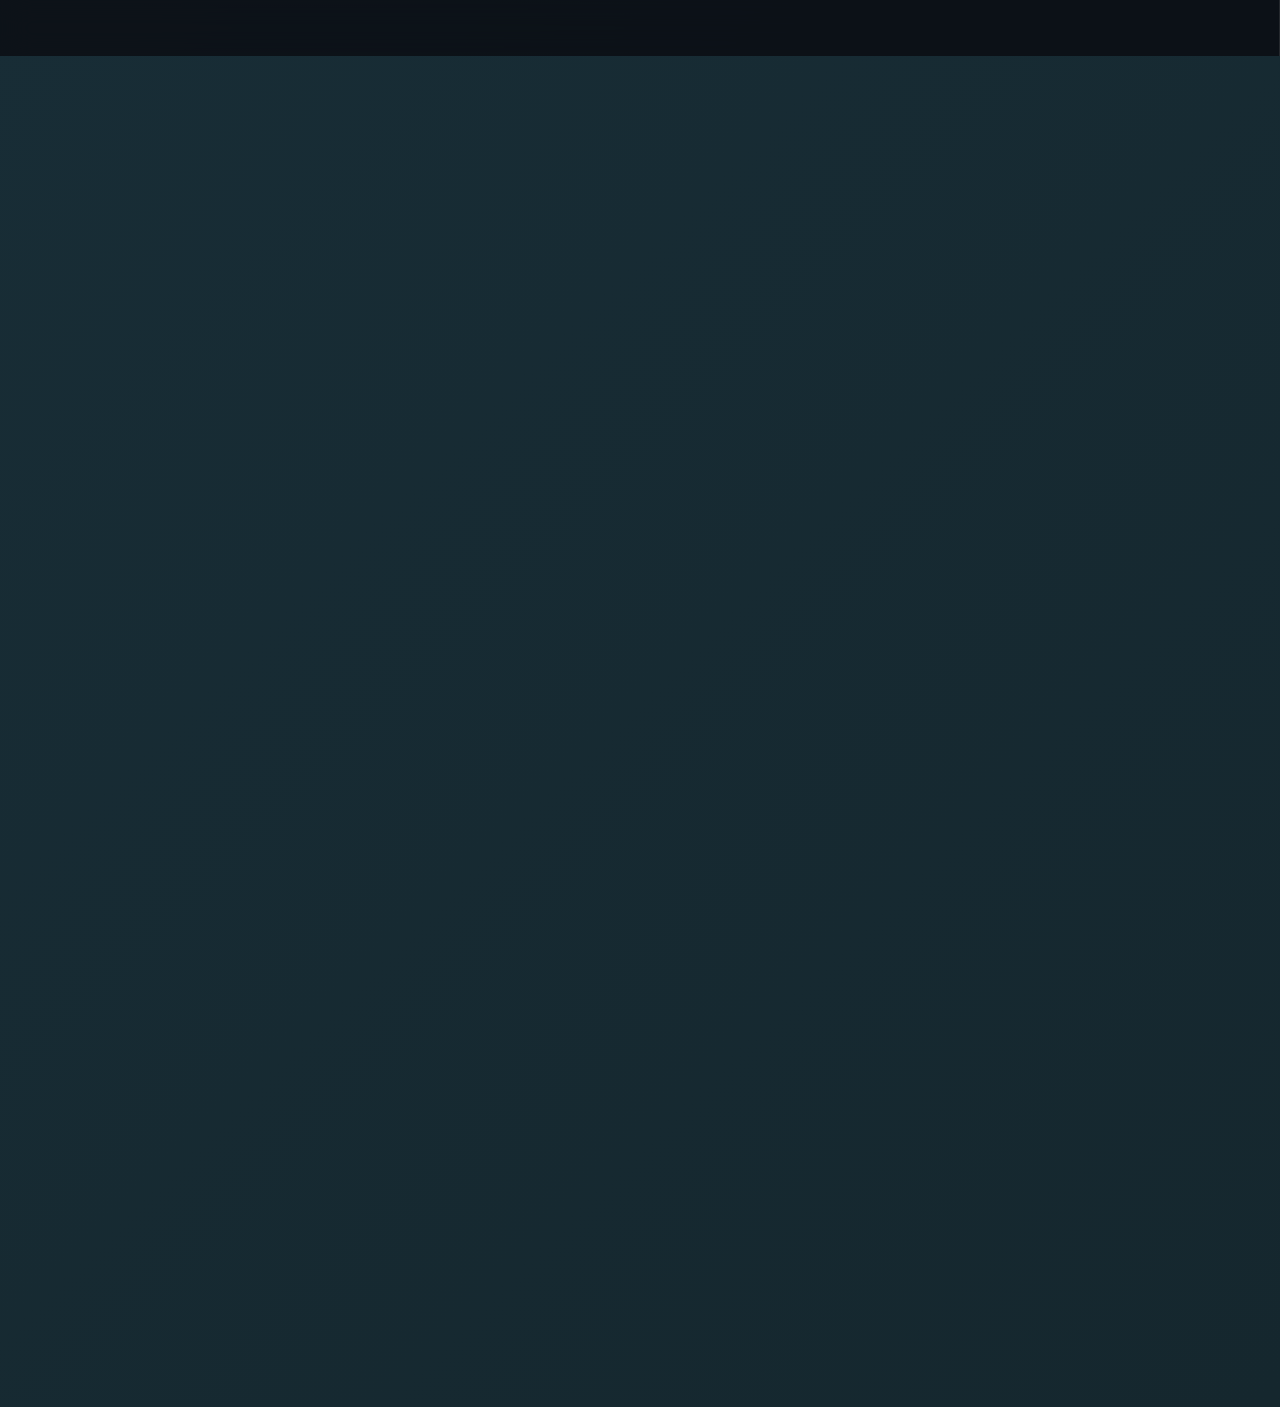
==== commit e263eaa1: "Updated portfolio and fixed deployment" ====
--- a/index.html
+++ b/index.html
@@ -12,7 +12,7 @@
 		<link rel="preconnect" href="https://fonts.googleapis.com">
 		<link rel="preconnect" href="https://fonts.gstatic.com" crossorigin>
 		<link href="https://fonts.googleapis.com/css2?family=Inter:wght@300;400;600&family=Outfit:wght@400;700;900&display=swap" rel="stylesheet">
-		<link rel="stylesheet" href="assets/css/main.css" />
+		<link rel="stylesheet" href="assets/css/main.css?v=20260509" />
 		<noscript><link rel="stylesheet" href="assets/css/noscript.css" /></noscript>
 	</head>
 	<body class="is-preload">
@@ -108,19 +108,15 @@
 									</ul>
 								</section>
 							</div>
+							<footer class="contact-footer">
+								<ul class="menu">
+									<li> PORTFOLIO. DESIGN BY: FAWAZ AHMED ANWAR BATCHA</li>
+								</ul>
+							</footer>
 						</div>
 					</section>
 
 			</div>
-
-		<!-- Footer -->
-			<footer id="footer" class="wrapper style1-alt">
-				<div class="inner">
-					<ul class="menu">
-						<li> PORTFOLIO. DESIGN BY: FAWAZ AHMED ANWAR BATCHA</li>
-					</ul>
-				</div>
-			</footer>
 
 		<!-- Scripts -->
 			<script src="assets/js/jquery.min.js"></script>
--- a/assets/css/main.css
+++ b/assets/css/main.css
@@ -3992,3 +3992,30 @@
 #header {
     border-bottom: none !important;
 }
+
+/* Merge contact and footer cards into one continuous panel */
+#contact > .inner {
+    margin-bottom: 0 !important;
+    border-bottom: none !important;
+    border-bottom-left-radius: 0 !important;
+    border-bottom-right-radius: 0 !important;
+}
+
+#footer > .inner {
+    margin-top: 0 !important;
+    border-top: none !important;
+    border-top-left-radius: 0 !important;
+    border-top-right-radius: 0 !important;
+}
+
+.contact-footer {
+    border-top: 1px solid rgba(255, 255, 255, 0.08);
+    margin-top: 3em;
+    padding-top: 2em;
+}
+
+.contact-footer .menu {
+    color: rgba(255, 255, 255, 0.25);
+    font-size: 0.8em;
+    margin: 0;
+}
